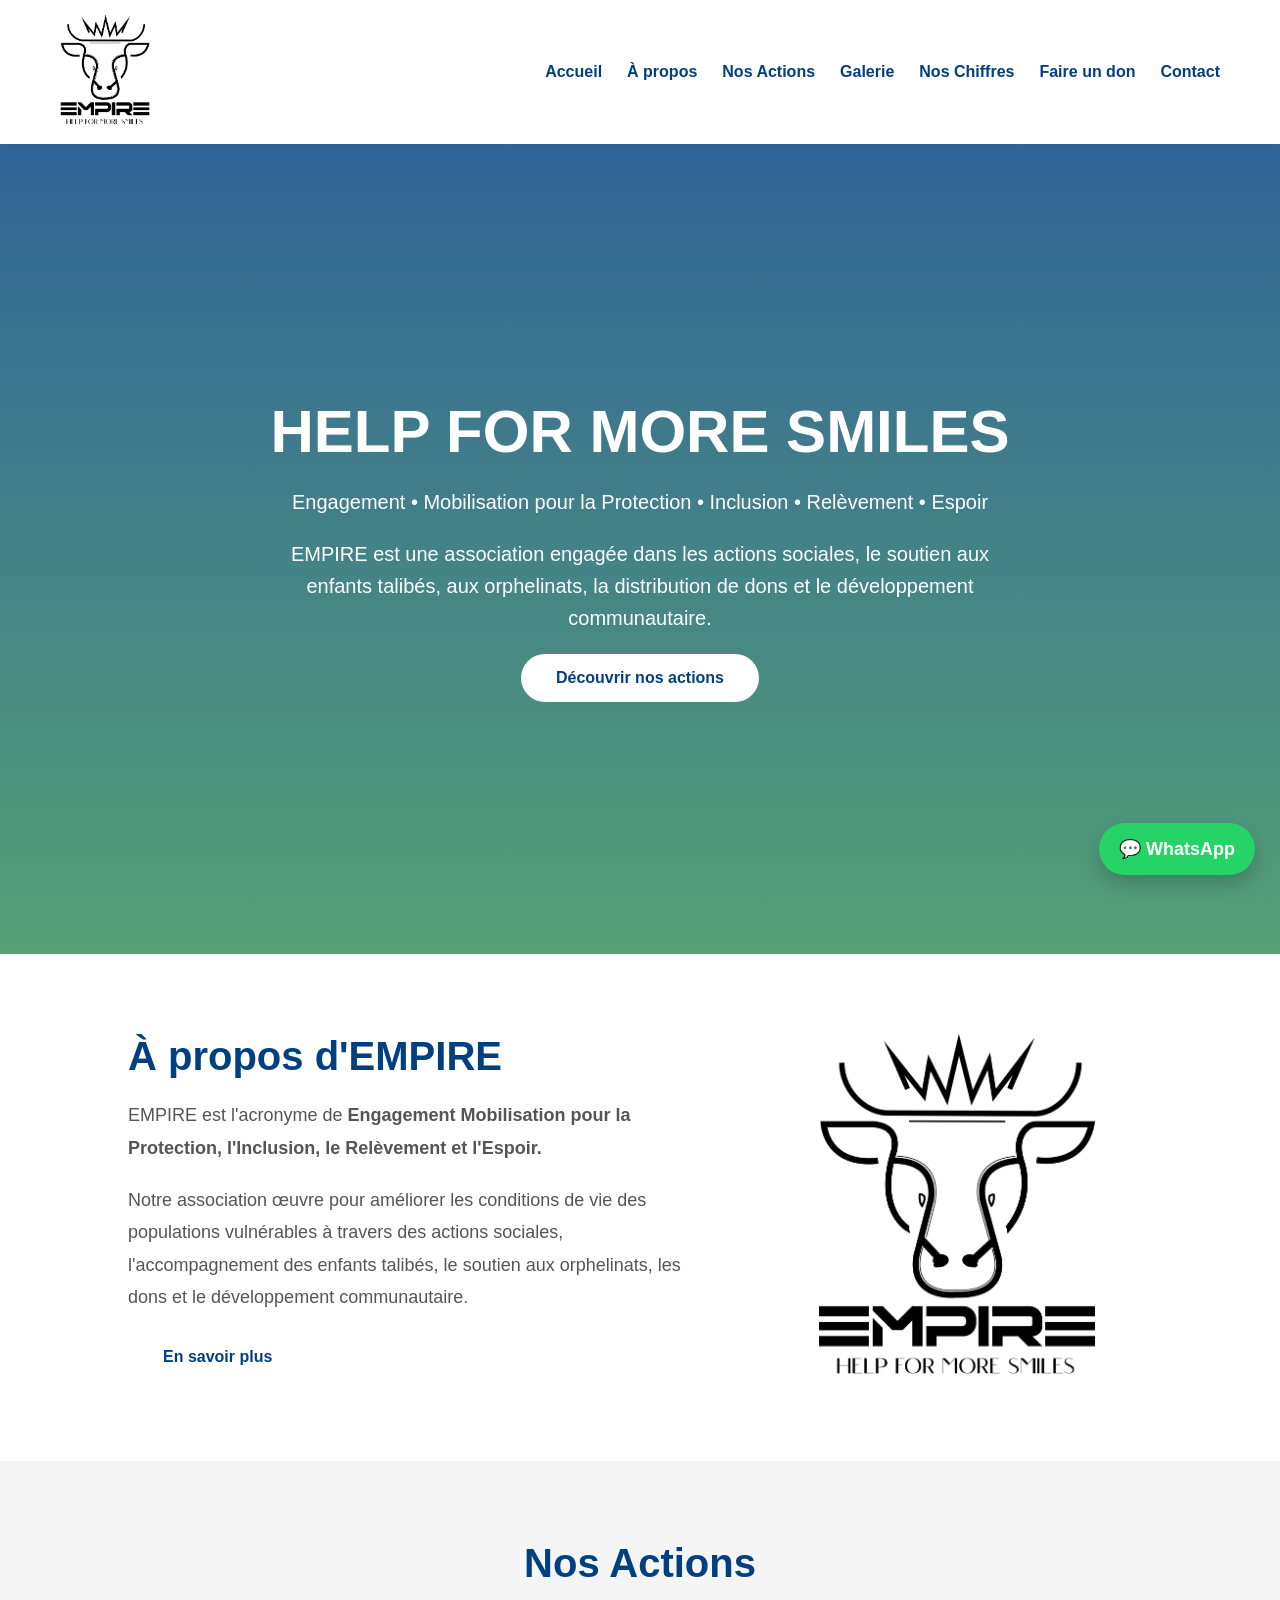
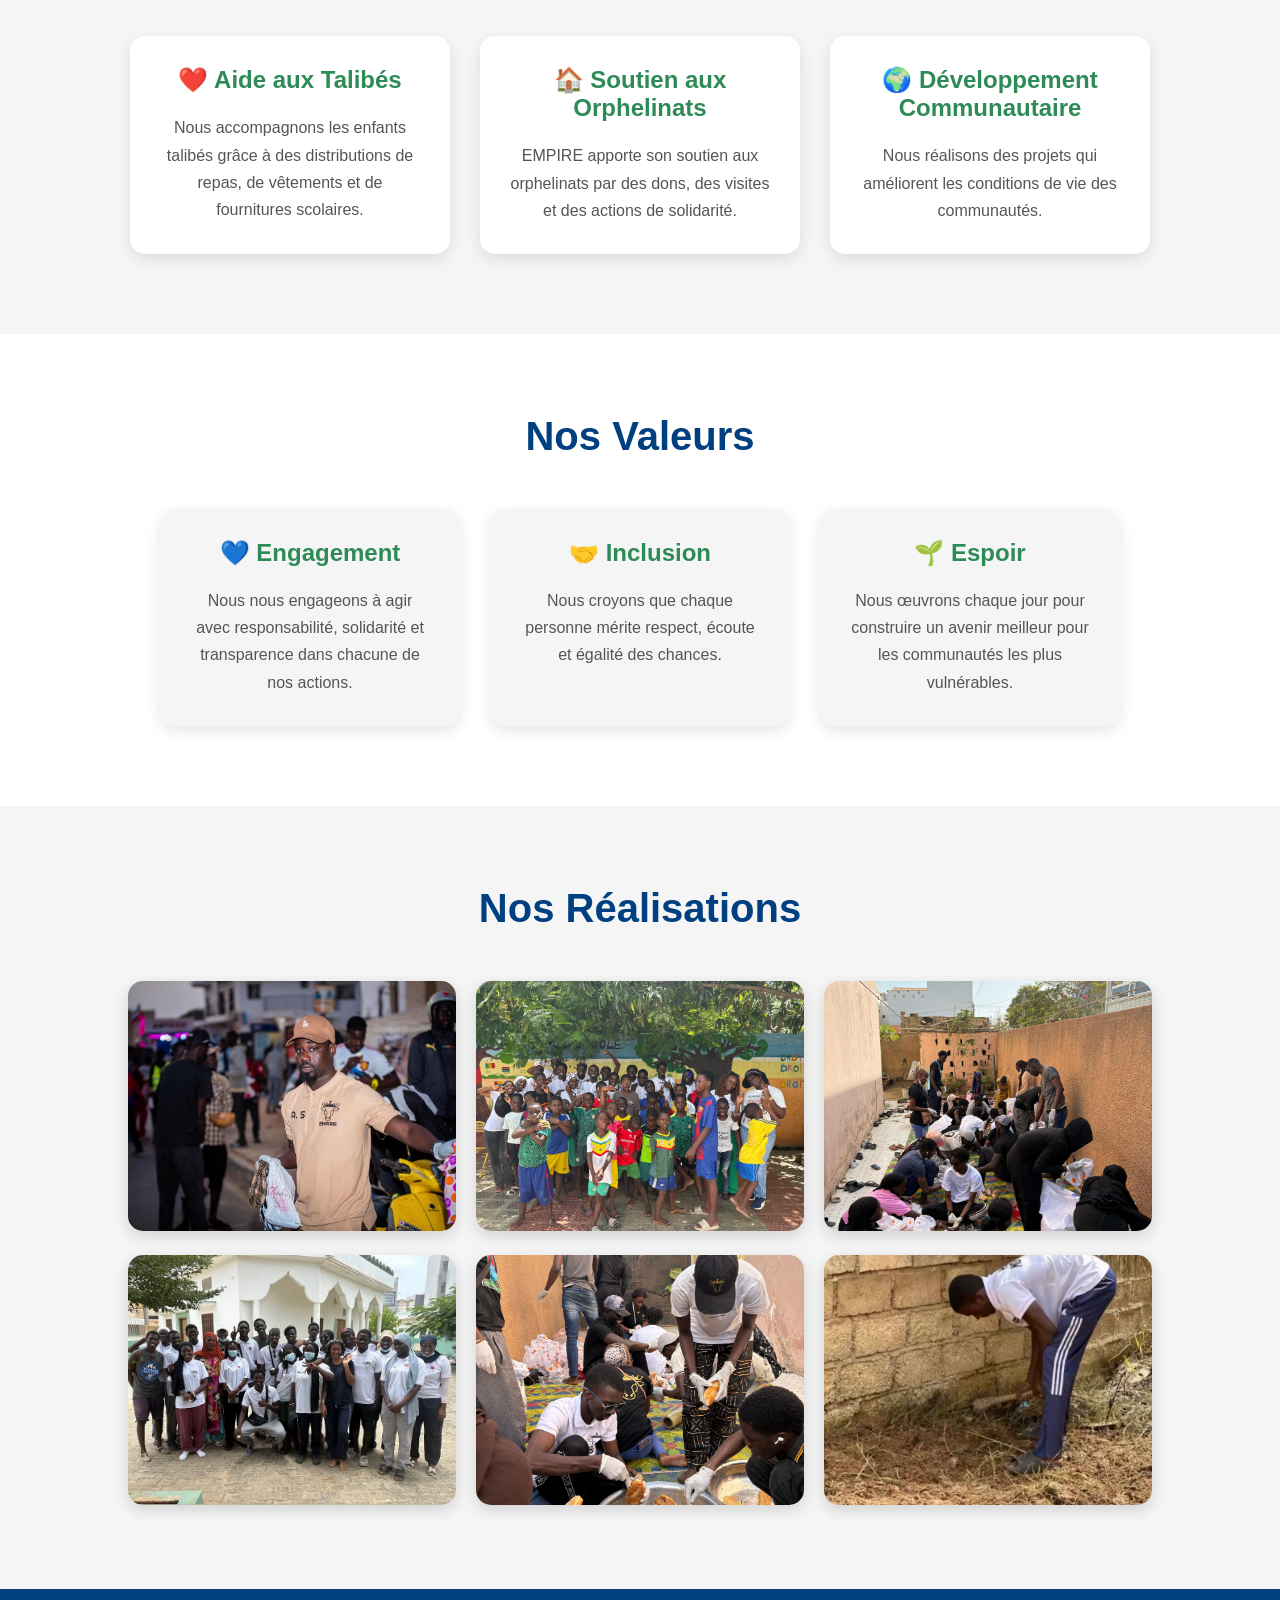
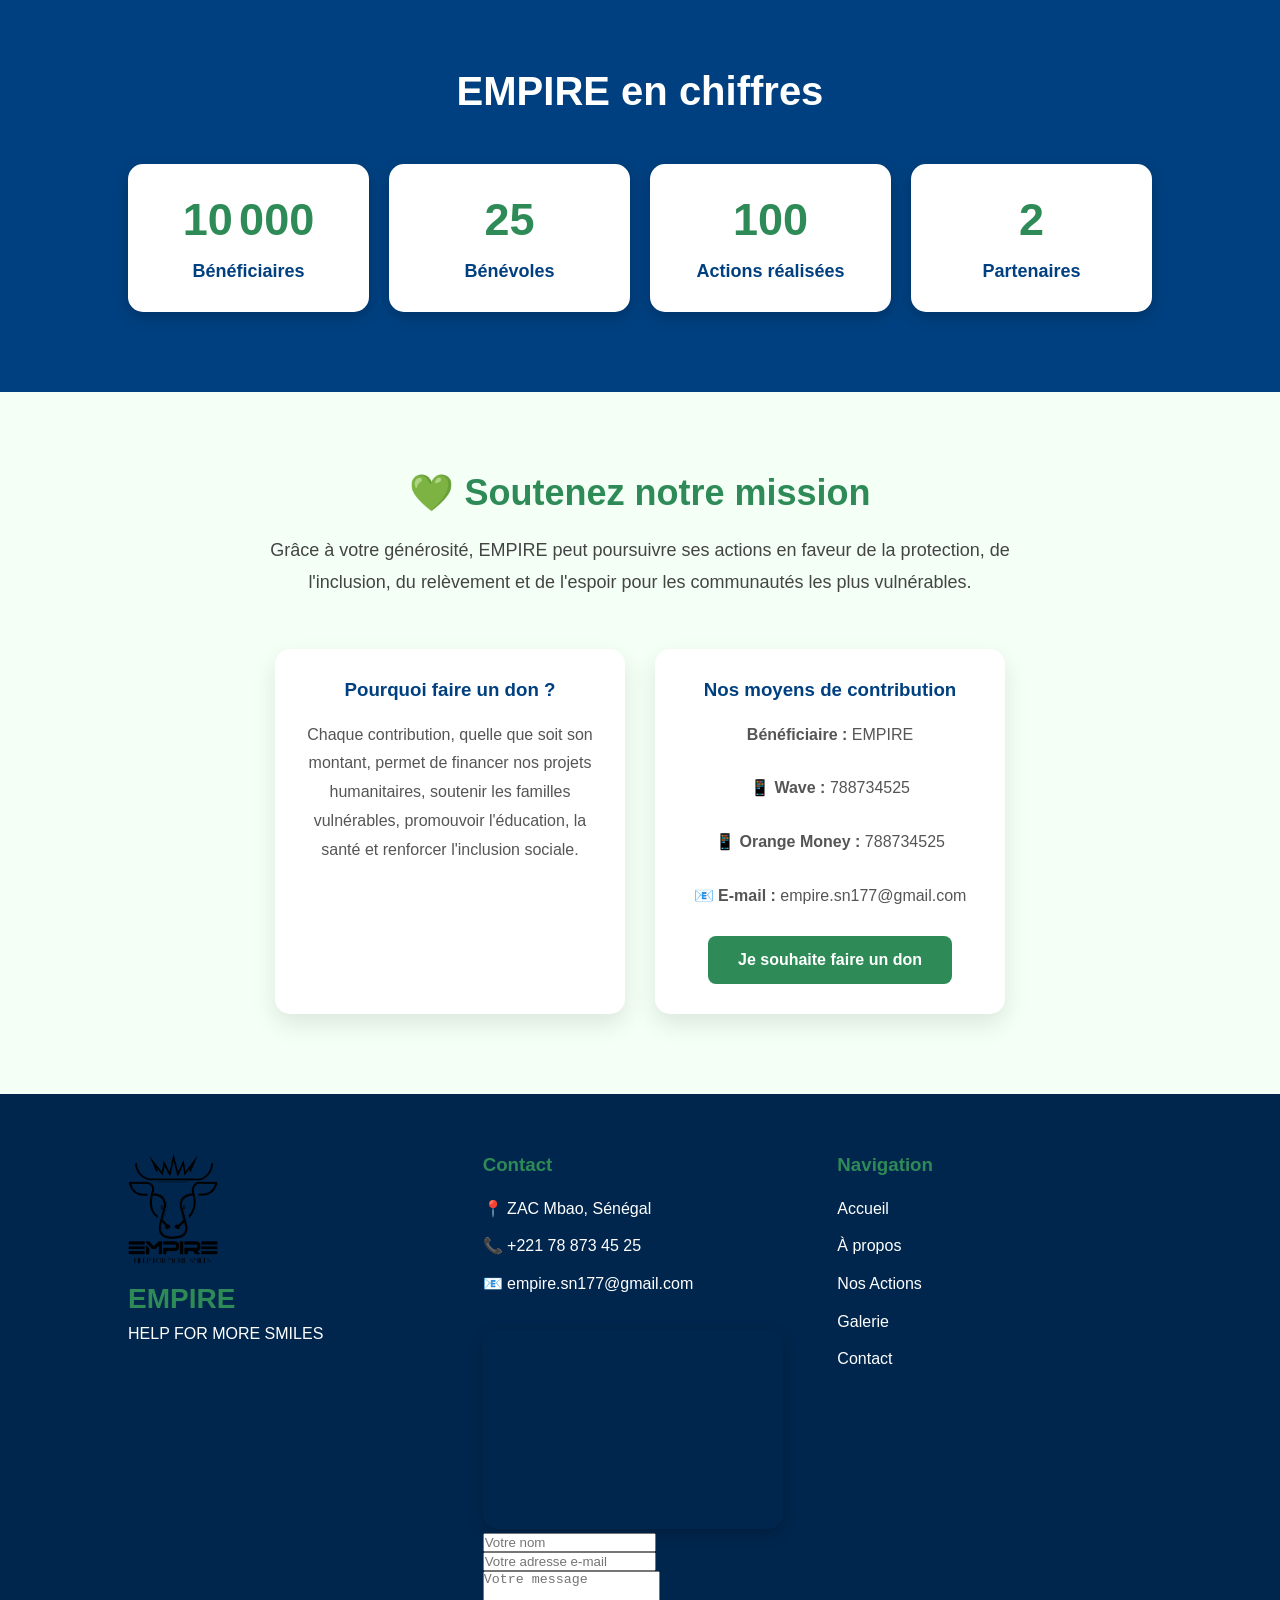
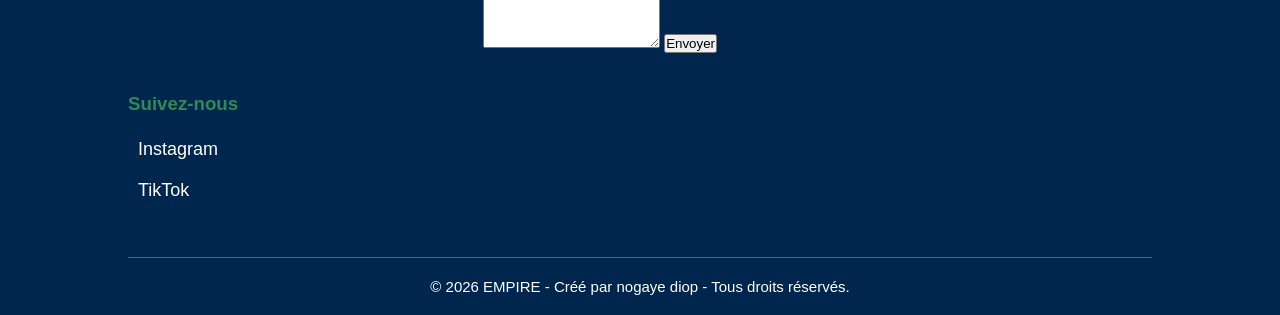
==== index.html @ 34706abe "Premier envoi du site EMPIRE" ====
<!DOCTYPE html>
<html lang="fr">

<head>

    <meta charset="UTF-8">

    <meta name="viewport" content="width=device-width, initial-scale=1.0">

    <title>EMPIRE - Association humanitaire au Sénégal</title>

    <meta name="description" content="EMPIRE est une association humanitaire au Sénégal qui œuvre pour l'inclusion, l'espoir et l'accompagnement des communautés vulnérables.">

    <meta name="keywords" content="EMPIRE, association humanitaire Sénégal, aide sociale, bénévolat, dons, inclusion, communautés vulnérables">

    <meta name="author" content="EMPIRE">
    <!-- PARTAGE RESEAUX SOCIAUX -->

<meta property="og:title" content="EMPIRE - Association humanitaire au Sénégal">

<meta property="og:description" content="EMPIRE agit pour l'inclusion, l'espoir et l'accompagnement des communautés vulnérables au Sénégal.">

<meta property="og:image" content="images/logo.png">

<meta property="og:type" content="website">

<meta property="og:locale" content="fr_SN">

    <link rel="icon" href="images/logo.png">

    <link rel="stylesheet" href="css/style.css">

</head>

<body>

    <!-- En-tête -->
    <header>

        <div class="logo">
            <img src="images/logo.png" alt="Logo EMPIRE">
        </div>

        <nav>
    <ul>
        <li><a href="#accueil">Accueil</a></li>
        <li><a href="#apropos">À propos</a></li>
        <li><a href="#actions">Nos Actions</a></li>
        <li><a href="#galerie">Galerie</a></li>
        <li><a href="#chiffres">Nos Chiffres</a></li>
        <li><a href="#don">Faire un don</a></li>
        <li><a href="#contact">Contact</a></li>
    </ul>
</nav>
    </header>

    <!-- Bannière principale -->
    <section id="accueil" class="hero">

    <h1>HELP FOR MORE SMILES</h1>

    <p>
        Engagement • Mobilisation pour la Protection • Inclusion • Relèvement • Espoir
    </p>

    <p>
        EMPIRE est une association engagée dans les actions sociales, le soutien
        aux enfants talibés, aux orphelinats, la distribution de dons et le
        développement communautaire.
    </p>

    <a href="#" class="btn">Découvrir nos actions</a>

</section>
    <!-- A PROPOS -->
<!-- A PROPOS -->

<section id="apropos" class="apropos">

    <div class="conteneur">

        <div class="texte">

            <h2>À propos d'EMPIRE</h2>

            <p>
                EMPIRE est l'acronyme de
                <strong>Engagement Mobilisation pour la Protection,
                l'Inclusion, le Relèvement et l'Espoir.</strong>
            </p>

            <p>
                Notre association œuvre pour améliorer les conditions de vie
                des populations vulnérables à travers des actions sociales,
                l'accompagnement des enfants talibés, le soutien aux
                orphelinats, les dons et le développement communautaire.
            </p>

            <a href="#" class="btn">En savoir plus</a>

        </div>

        <div class="image">

            <img src="images/logo.png" alt="Logo EMPIRE">

        </div>

    </div>

</section>
<!-- NOS ACTIONS -->

<!-- NOS ACTIONS -->

<section id="actions" class="actions">

    <h2>Nos Actions</h2>

    <div class="cartes">

        <div class="carte">
            <h3>❤️ Aide aux Talibés</h3>
            <p>
                Nous accompagnons les enfants talibés grâce à des
                distributions de repas, de vêtements et de fournitures scolaires.
            </p>
        </div>

        <div class="carte">
            <h3>🏠 Soutien aux Orphelinats</h3>
            <p>
                EMPIRE apporte son soutien aux orphelinats par des dons,
                des visites et des actions de solidarité.
            </p>
        </div>

        <div class="carte">
            <h3>🌍 Développement Communautaire</h3>
            <p>
                Nous réalisons des projets qui améliorent les conditions
                de vie des communautés.
            </p>
        </div>

    </div>

</section>
<!-- NOS VALEURS -->

<section class="valeurs">

    <h2>Nos Valeurs</h2>

    <div class="cartes-valeurs">

        <div class="valeur">
            <h3>💙 Engagement</h3>
            <p>
                Nous nous engageons à agir avec responsabilité,
                solidarité et transparence dans chacune de nos actions.
            </p>
        </div>

        <div class="valeur">
            <h3>🤝 Inclusion</h3>
            <p>
                Nous croyons que chaque personne mérite respect,
                écoute et égalité des chances.
            </p>
        </div>

        <div class="valeur">
            <h3>🌱 Espoir</h3>
            <p>
                Nous œuvrons chaque jour pour construire un avenir
                meilleur pour les communautés les plus vulnérables.
            </p>
        </div>

    </div>

</section>
<!-- GALERIE -->

<section id="galerie" class="galerie">

    <h2>Nos Réalisations</h2>

    <div class="images-galerie">

        <a href="images/galerie/photo1.jpg.jpeg" class="galerie-item">
            <img src="images/galerie/photo1.jpg.jpeg" alt="Photo 1">
        </a>

        <a href="images/galerie/photo2.jpg.jpeg" class="galerie-item">
            <img src="images/galerie/photo2.jpg.jpeg" alt="Photo 2">
        </a>

        <a href="images/galerie/photo3.jpg.jpeg" class="galerie-item">
            <img src="images/galerie/photo3.jpg.jpeg" alt="Photo 3">
        </a>

        <a href="images/galerie/photo4.jpg.jpeg" class="galerie-item">
            <img src="images/galerie/photo4.jpg.jpeg" alt="Photo 4">
        </a>

        <a href="images/galerie/photo5.jpg.jpeg" class="galerie-item">
            <img src="images/galerie/photo5.jpg.jpeg" alt="Photo 5">
        </a>

        <a href="images/galerie/photo6.jpg.jpeg" class="galerie-item">
            <img src="images/galerie/photo6.jpg.jpeg" alt="Photo 6">
        </a>

    </div>

</section>

<!-- GALERIE -->


<!-- NOS CHIFFRES -->

<section id="chiffres" class="chiffres">

    <h2>EMPIRE en chiffres</h2>

    <div class="cartes-chiffres">

        <div class="carte-chiffre">
            <h3 class="compteur" data-cible="10000">0</h3>
            <p>Bénéficiaires</p>
        </div>

        <div class="carte-chiffre">
            <h3 class="compteur" data-cible="25">0</h3>
            <p>Bénévoles</p>
        </div>

        <div class="carte-chiffre">
            <h3 class="compteur" data-cible="100">0</h3>
            <p>Actions réalisées</p>
        </div>

        <div class="carte-chiffre">
            <h3 class="compteur" data-cible="2">0</h3>
            <p>Partenaires</p>
        </div>

    </div>

</section>
<section id="don" class="don">

    <h2>💚 Soutenez notre mission</h2>

    <p class="texte-don">
        Grâce à votre générosité, EMPIRE peut poursuivre ses actions en faveur
        de la protection, de l'inclusion, du relèvement et de l'espoir pour les
        communautés les plus vulnérables.
    </p>

    <div class="don-conteneur">

        <div class="don-carte">

            <h3>Pourquoi faire un don ?</h3>

            <p>
                Chaque contribution, quelle que soit son montant,
                permet de financer nos projets humanitaires,
                soutenir les familles vulnérables, promouvoir
                l'éducation, la santé et renforcer l'inclusion sociale.
            </p>

        </div>

        <div class="don-carte">

            <h3>Nos moyens de contribution</h3>

<p><strong>Bénéficiaire :</strong> EMPIRE</p>

<p><strong>📱 Wave :</strong> 788734525</p>

<p><strong>📱 Orange Money :</strong> 788734525</p>

<p><strong>📧 E-mail :</strong> empire.sn177@gmail.com</p>

<a href="#contact" class="btn-don">
    Je souhaite faire un don
</a>

        </div>

    </div>

</section>
<!-- FOOTER -->

<footer id="contact">

    <div class="footer-conteneur">

        <div class="footer-logo">

            <img src="images/logo.png" alt="Logo EMPIRE">

            <h3>EMPIRE</h3>

            <p>HELP FOR MORE SMILES</p>

        </div>

        <div class="footer-contact">

    <h3>Contact</h3>

    <p>📍 ZAC Mbao, Sénégal</p>

    <p>📞 +221 78 873 45 25</p>

    <p>📧 empire.sn177@gmail.com</p>

    <iframe 
        src="https://www.google.com/maps?q=ZAC%20Mbao%20Sénégal&output=embed"
        width="300"
        height="200"
        style="border:0;"
        allowfullscreen=""
        loading="lazy">
    </iframe>
<form class="formulaire-contact" action="https://formspree.io/f/xnjejzdq" method="POST">

    <input type="text" name="nom" placeholder="Votre nom" required>

    <input type="email" name="email" placeholder="Votre adresse e-mail" required>

    <textarea name="message" placeholder="Votre message" rows="5" required></textarea>

    <button type="submit">
        Envoyer
    </button>

</form>
</div>
        <div class="footer-liens">

            <h3>Navigation</h3>

            <p>Accueil</p>

            <p>À propos</p>

            <p>Nos Actions</p>

            <p>Galerie</p>

            <p>Contact</p>

        </div>
<div class="footer-reseaux">

    <h3>Suivez-nous</h3>

    <a href="https://www.instagram.com/empire__221" target="_blank">
        <i class="fab fa-instagram"></i> Instagram
    </a>

    <a href="https://www.tiktok.com/@empire_sn" target="_blank">
        <i class="fab fa-tiktok"></i> TikTok
    </a>

</div>
    </div>

    <hr>

    <p class="copyright">
        © 2026 EMPIRE - Créé par nogaye diop - Tous droits réservés.
    </p>

</footer>
<a href="https://wa.me/221768137713"
   class="whatsapp"
   target="_blank">

    💬 WhatsApp

</a>

<div class="lightbox">

    <span class="fermer">&times;</span>

    <img class="lightbox-image" src="" alt="Image agrandie">

</div>
<!-- RETOUR EN HAUT -->

<button id="haut">

    ↑

</button>
    <script src="js/script.js"></script>

</body>

</html>
---- css/style.css ----
html{
    scroll-behavior:smooth;
}
/* ==========================
   RÉINITIALISATION
========================== */

* {
    margin: 0;
    padding: 0;
    box-sizing: border-box;
}

/* ==========================
   CORPS DE LA PAGE
========================== */

body {
    font-family: Arial, Helvetica, sans-serif;
    background-color: #f5f5f5;
}

/* ==========================
   EN-TÊTE
========================== */

header {
    display: flex;
    justify-content: space-between;
    align-items: center;
    background: white;
    padding: 15px 60px;
    box-shadow: 0 2px 10px rgba(0,0,0,0.1);
}

/* ==========================
   LOGO
========================== */

.logo img {
    width: 90px;
}

/* ==========================
   MENU DE NAVIGATION
========================== */

nav ul {
    display: flex;
    list-style: none;
}

nav ul li {
    margin-left: 25px;
}

nav ul li a {
    text-decoration: none;
    color: #004080;
    font-weight: bold;
    transition: 0.3s;
    position: relative;
}


/* Effet au passage de la souris */

nav ul li a::after {
    content: "";
    position: absolute;
    width: 0;
    height: 3px;
    background: #2E8B57;
    left: 0;
    bottom: -5px;
    transition: 0.3s;
}


nav ul li a:hover {
    color: #2E8B57;
}


nav ul li a:hover::after {
    width: 100%;
}

/* ==========================
   BANNIÈRE PRINCIPALE
========================== */

.hero {
    background: linear-gradient(rgba(0,64,128,0.8), rgba(46,139,87,0.8));
    height: 90vh;
    display: flex;
    flex-direction: column;
    justify-content: center;
    align-items: center;
    text-align: center;
    padding: 20px;
    color: white;
}

.hero h1 {
    font-size: 60px;
    margin-bottom: 20px;
}

.hero p {
    max-width: 700px;
    font-size: 20px;
    margin-bottom: 20px;
    line-height: 1.6;
}

/* ==========================
   BOUTON
========================== */

.btn {
    display: inline-block;
    background: white;
    color: #004080;
    padding: 15px 35px;
    text-decoration: none;
    border-radius: 30px;
    font-weight: bold;
    transition: 0.3s;
}

.btn:hover {
    background: #2E8B57;
    color: white;
}
/* ==========================
   SECTION A PROPOS
========================== */

.apropos{
    background:white;
    padding:80px 10%;
}

.conteneur{
    display:flex;
    justify-content:space-between;
    align-items:center;
    gap:50px;
}

.texte{
    width:60%;
}

.texte h2{
    font-size:40px;
    color:#004080;
    margin-bottom:20px;
}

.texte p{
    font-size:18px;
    line-height:1.8;
    margin-bottom:20px;
    color:#555;
}

.image{
    width:40%;
    text-align:center;
}

.image img{
    width:280px;
}
/* ==========================
   SECTION NOS ACTIONS
========================== */

.actions{
    background:#f5f5f5;
    padding:80px 10%;
    text-align:center;
}

.actions h2{
    font-size:40px;
    color:#004080;
    margin-bottom:50px;
}

.cartes{
    display:flex;
    justify-content:center;
    gap:30px;
    flex-wrap:wrap;
}

.carte{
    background:white;
    width:320px;
    padding:30px;
    border-radius:15px;
    box-shadow:0 5px 15px rgba(0,0,0,0.1);
    transition:0.3s;
}

.carte:hover{
    transform:translateY(-10px);
}

.carte h3{
    color:#2E8B57;
    margin-bottom:20px;
    font-size:24px;
}

.carte p{
    color:#555;
    line-height:1.7;
}
/* ==========================
   SECTION NOS VALEURS
========================== */

.valeurs{
    background:white;
    padding:80px 10%;
    text-align:center;
}

.valeurs h2{
    font-size:40px;
    color:#004080;
    margin-bottom:50px;
}

.cartes-valeurs{
    display:flex;
    justify-content:center;
    gap:30px;
    flex-wrap:wrap;
}

.valeur{
    background:#f5f5f5;
    width:300px;
    padding:30px;
    border-radius:15px;
    box-shadow:0 5px 15px rgba(0,0,0,0.1);
    transition:0.3s;
}

.valeur:hover{
    transform:scale(1.05);
}

.valeur h3{
    color:#2E8B57;
    margin-bottom:20px;
    font-size:24px;
}

.valeur p{
    color:#555;
    line-height:1.7;
}
/* ==========================
   SECTION GALERIE
========================== */

.galerie{
    background:#f5f5f5;
    padding:80px 10%;
    text-align:center;
}

.galerie h2{
    font-size:40px;
    color:#004080;
    margin-bottom:50px;
}

.images-galerie{
    display:grid;
    grid-template-columns:repeat(3,1fr);
    gap:20px;
}

.images-galerie img{
    width:100%;
    height:250px;
    object-fit:cover;
    border-radius:15px;
    box-shadow:0 5px 15px rgba(0,0,0,0.15);
    transition:0.4s;
    cursor:pointer;
}

.images-galerie img:hover{
    transform:scale(1.05);
}
/* ==========================
   SECTION CHIFFRES
========================== */

.chiffres{
    background:#004080;
    color:white;
    padding:80px 10%;
    text-align:center;
}

.chiffres h2{
    font-size:40px;
    margin-bottom:50px;
}

.cartes-chiffres{
    display:flex;
    justify-content:space-between;
    flex-wrap:wrap;
    gap:20px;
}

.carte-chiffre{
    flex:1;
    min-width:200px;
    background:white;
    color:#004080;
    padding:30px;
    border-radius:15px;
    box-shadow:0 5px 15px rgba(0,0,0,0.2);
    transition:0.3s;
}

.carte-chiffre:hover{
    transform:translateY(-8px);
}

.carte-chiffre h3{
    font-size:45px;
    margin-bottom:15px;
    color:#2E8B57;
}

.carte-chiffre p{
    font-size:18px;
    font-weight:bold;
}
/* ==========================
   FOOTER
========================== */

footer{
    background:#00264d;
    color:white;
    padding:60px 10% 20px;
}

.footer-conteneur{
    display:flex;
    justify-content:space-between;
    flex-wrap:wrap;
    gap:40px;
}

.footer-logo,
.footer-contact,
.footer-liens{
    flex:1;
    min-width:250px;
}

.footer-logo img{
    width:90px;
    margin-bottom:15px;
}

.footer-logo h3{
    font-size:28px;
    margin-bottom:10px;
    color:#2E8B57;
}

.footer-contact h3,
.footer-liens h3{
    margin-bottom:20px;
    color:#2E8B57;
}

.footer-contact p,
.footer-liens p{
    margin-bottom:12px;
    line-height:1.6;
}

hr{
    margin:40px 0 20px;
    border:none;
    border-top:1px solid rgba(255,255,255,0.3);
}

.copyright{
    text-align:center;
    font-size:15px;
}
/* ==========================
   RESEAUX SOCIAUX
========================== */

.footer-reseaux{
    flex:1;
    min-width:250px;
}

.footer-reseaux h3{
    margin-bottom:20px;
    color:#2E8B57;
}

.footer-reseaux a{
    display:block;
    color:white;
    text-decoration:none;
    margin-bottom:15px;
    font-size:18px;
    transition:0.3s;
}

.footer-reseaux a:hover{
    color:#2E8B57;
}

.footer-reseaux i{
    margin-right:10px;
    font-size:22px;
}
/* ==========================
   RESPONSIVE DESIGN MOBILE
========================== */

@media screen and (max-width: 768px){

    body{
        overflow-x:hidden;
    }

    .menu{
        flex-direction:column;
        text-align:center;
    }

    .menu a{
        margin:10px 0;
    }

    .hero{
        padding:60px 20px;
    }

    .hero h1{
        font-size:32px;
    }

    .hero p{
        font-size:18px;
    }

    .cartes-actions,
    .cartes-valeurs{
        flex-direction:column;
        align-items:center;
    }

    .carte-action,
    .valeur{
        width:90%;
        margin-bottom:20px;
    }

    .images-galerie{
        grid-template-columns:1fr;
    }

    .images-galerie img{
        width:100%;
        height:auto;
    }

    .footer{
        flex-direction:column;
        text-align:center;
    }

}
/* ==========================
   ANIMATIONS DU SITE
========================== */

section{
    animation: apparition 1s ease;
}

@keyframes apparition{

    from{
        opacity:0;
        transform:translateY(30px);
    }

    to{
        opacity:1;
        transform:translateY(0);
    }

}


/* Effet sur les cartes */

.carte-action,
.valeur{
    transition:0.4s;
}


.carte-action:hover,
.valeur:hover{
    transform:translateY(-10px);
}


/* Effet zoom sur les images */

.images-galerie img{
    transition:0.4s;
}


.images-galerie img:hover{
    transform:scale(1.08);
}
/* ==========================
   DEFILEMENT FLUIDE
========================== */

html{
    scroll-behavior: smooth;
}
/* ==========================
   SECTION FAIRE UN DON
========================== */

.don{
    background:#f4fff6;
    padding:80px 10%;
    text-align:center;
}

.don h2{
    color:#2E8B57;
    font-size:36px;
    margin-bottom:20px;
}

.texte-don{
    max-width:800px;
    margin:0 auto 50px;
    font-size:18px;
    line-height:1.8;
    color:#444;
}

.don-conteneur{
    display:flex;
    justify-content:center;
    gap:30px;
    flex-wrap:wrap;
}

.don-carte{
    background:white;
    width:350px;
    padding:30px;
    border-radius:15px;
    box-shadow:0 10px 25px rgba(0,0,0,0.1);
    transition:0.3s;
}

.don-carte:hover{
    transform:translateY(-10px);
}

.don-carte h3{
    color:#004080;
    margin-bottom:20px;
}

.don-carte p{
    color:#555;
    line-height:1.8;
    margin-bottom:25px;
}

.btn-don{
    display:inline-block;
    background:#2E8B57;
    color:white;
    text-decoration:none;
    padding:15px 30px;
    border-radius:8px;
    font-weight:bold;
    transition:0.3s;
}

.btn-don:hover{
    background:#004080;
}
/* ==========================
   BOUTON WHATSAPP
========================== */

.whatsapp{
    position:fixed;
    bottom:25px;
    right:25px;
    background:#25D366;
    color:white;
    text-decoration:none;
    padding:15px 20px;
    border-radius:50px;
    font-weight:bold;
    font-size:18px;
    box-shadow:0 8px 20px rgba(0,0,0,0.2);
    transition:0.3s;
    z-index:1000;
}

.whatsapp:hover{
    background:#1EBE5D;
    transform:scale(1.1);
}
/* ==========================
   LIGHTBOX GALERIE
========================== */

.lightbox{

    display:none;
    position:fixed;
    top:0;
    left:0;
    width:100%;
    height:100%;
    background:rgba(0,0,0,0.85);
    justify-content:center;
    align-items:center;
    z-index:2000;

}


.lightbox-image{

    max-width:90%;
    max-height:90%;
    border-radius:10px;

}


.fermer{

    position:absolute;
    top:30px;
    right:40px;
    color:white;
    font-size:45px;
    cursor:pointer;
    font-weight:bold;

}


.fermer:hover{

    color:#2E8B57;

}
/* ==========================
   BOUTON RETOUR EN HAUT
========================== */

#haut{

    display:none;
    position:fixed;
    bottom:90px;
    right:25px;
    width:50px;
    height:50px;
    border:none;
    border-radius:50%;
    background:#2E8B57;
    color:white;
    font-size:25px;
    cursor:pointer;
    box-shadow:0 5px 15px rgba(0,0,0,0.2);
    transition:0.3s;
    z-index:1500;

}


#haut:hover{

    background:#004080;
    transform:scale(1.1);

}
/* ==========================
   CARTE GOOGLE MAPS
========================== */

.footer-contact iframe{

    width:100%;
    max-width:300px;
    height:200px;
    border-radius:15px;
    margin-top:20px;
    box-shadow:0 5px 15px rgba(0,0,0,0.2);

}
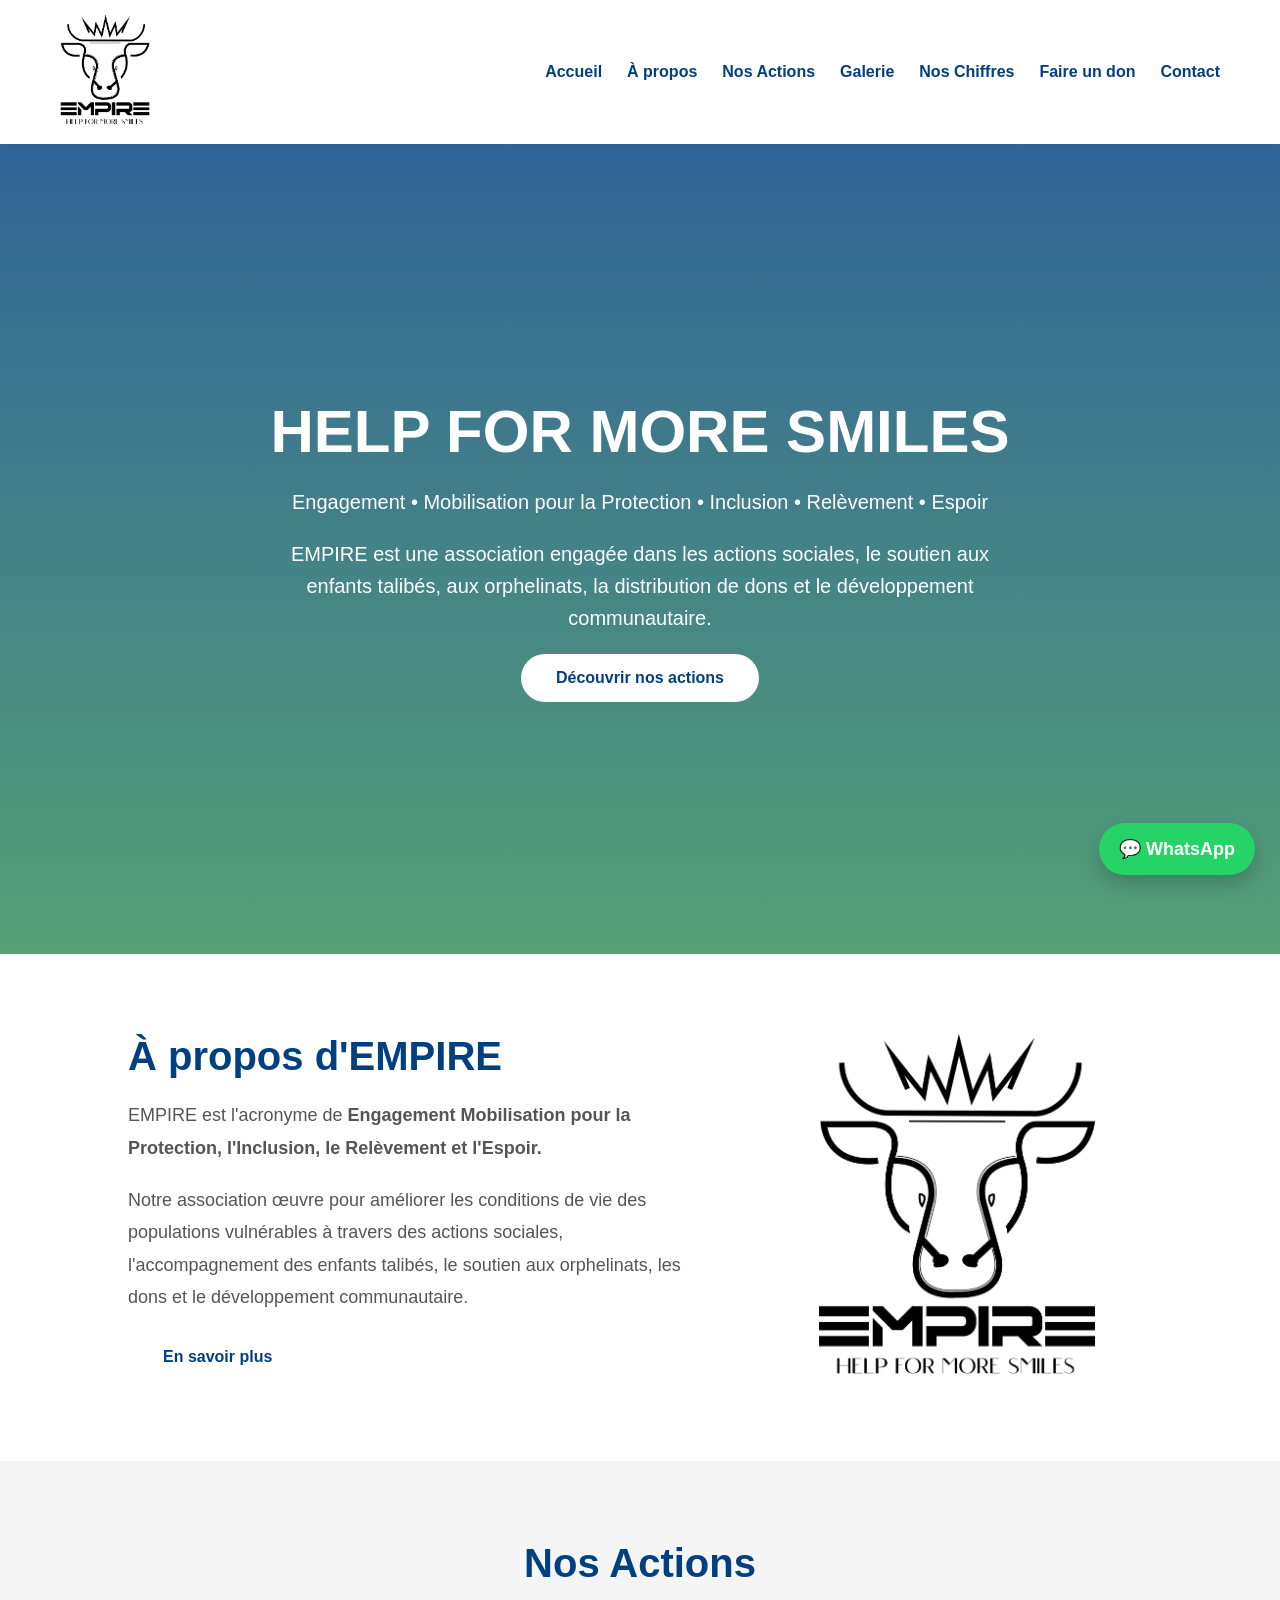
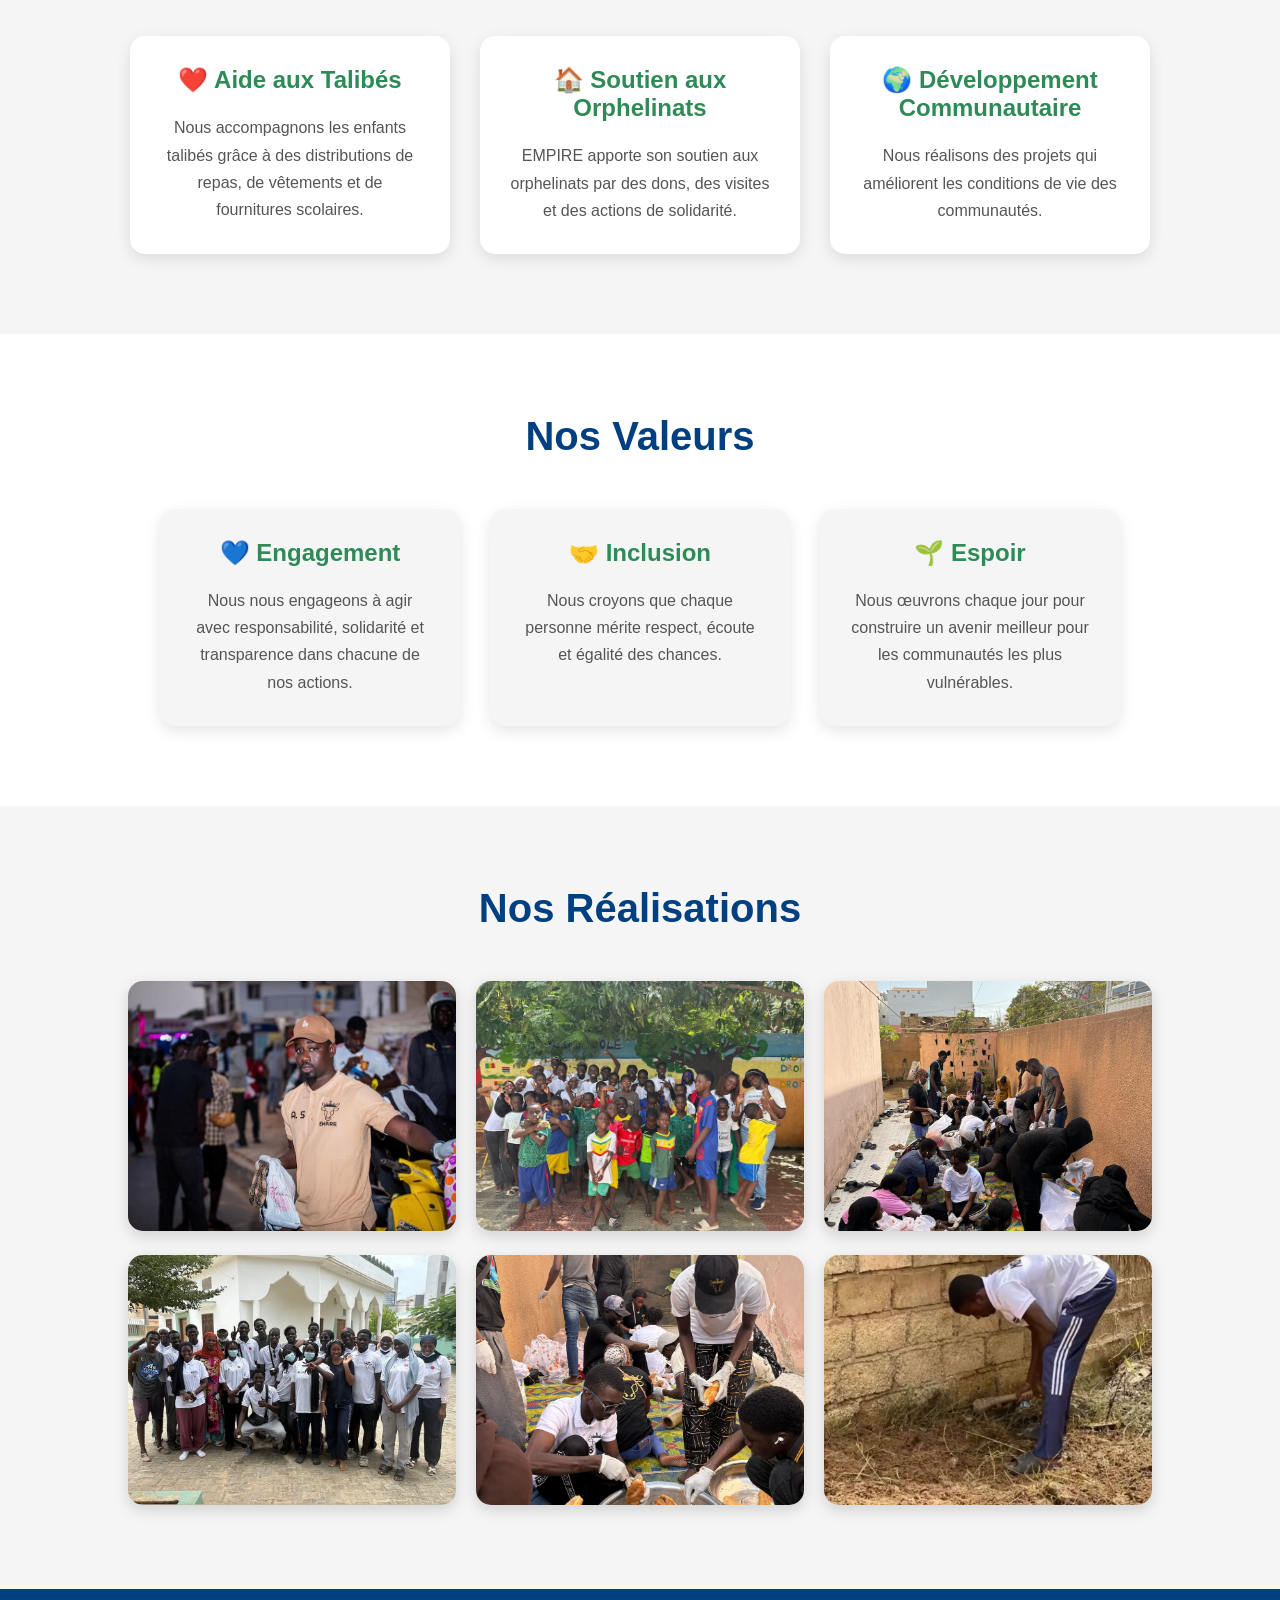
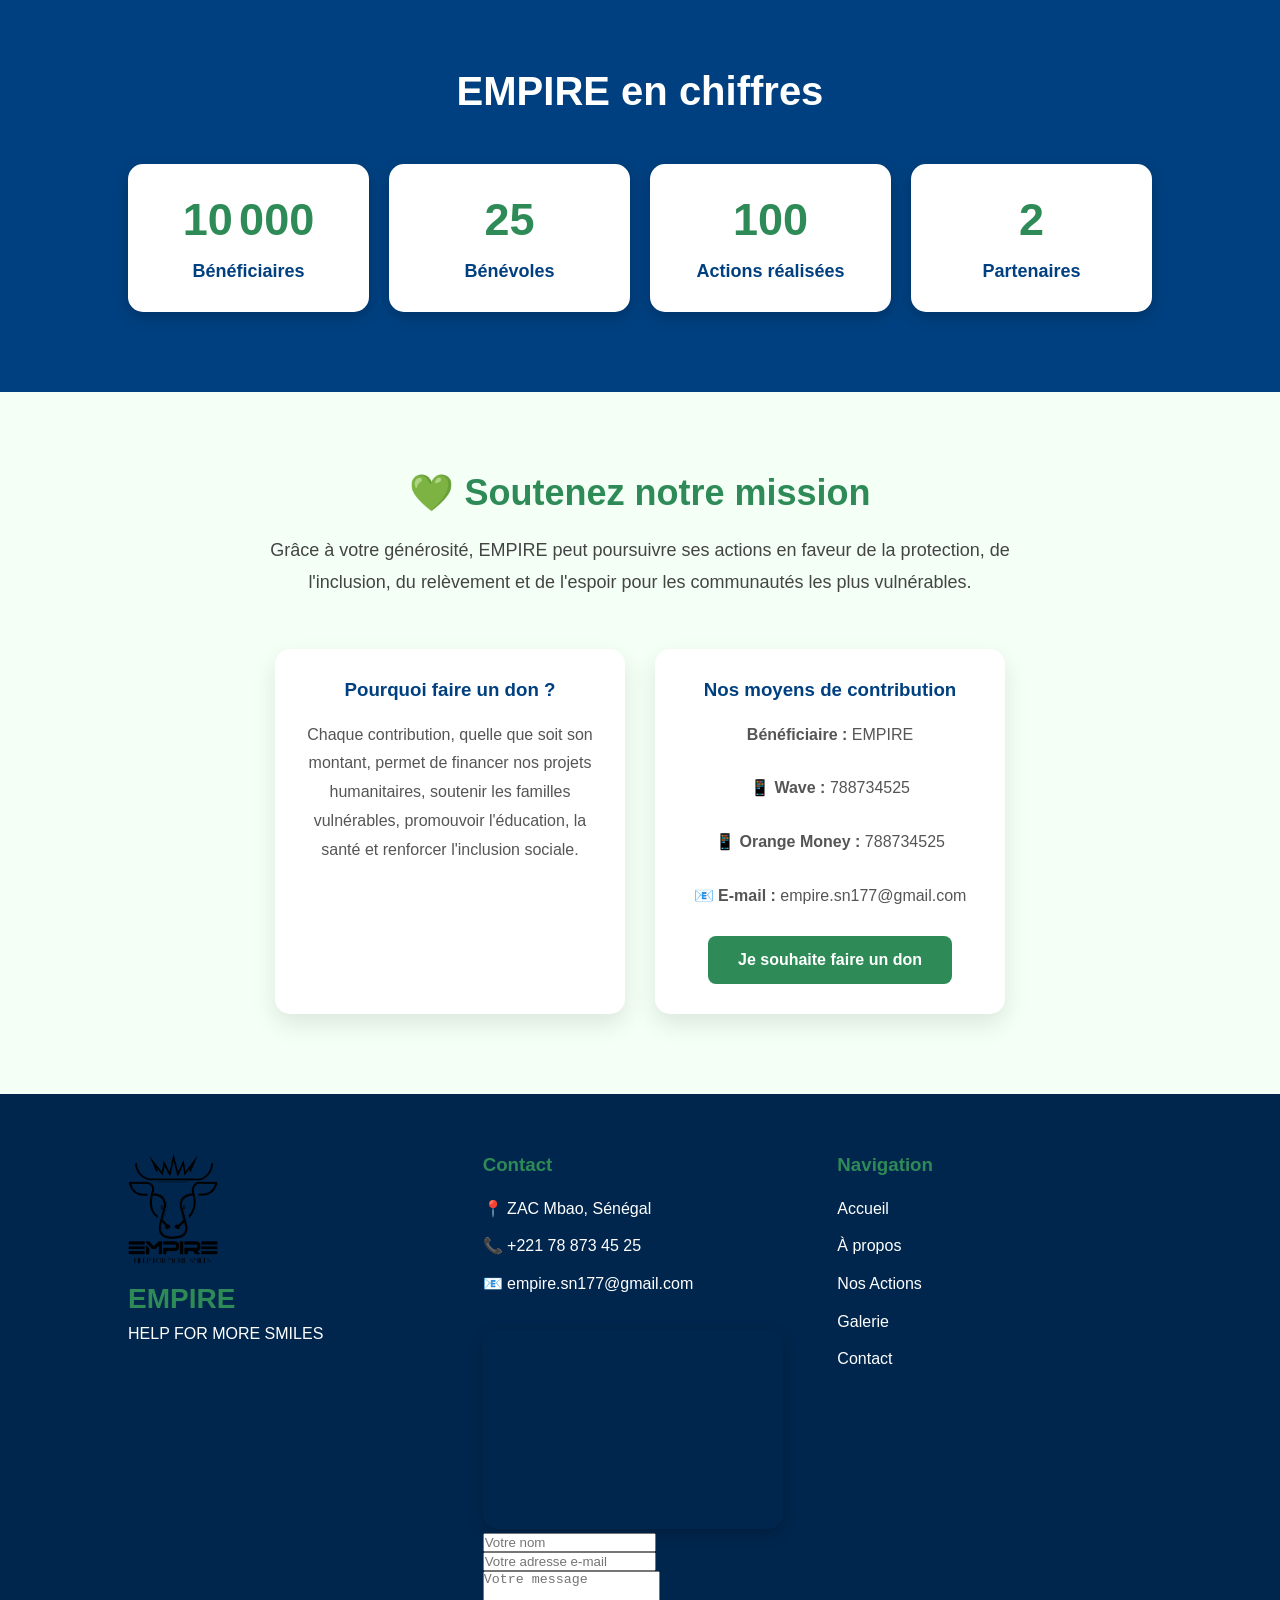
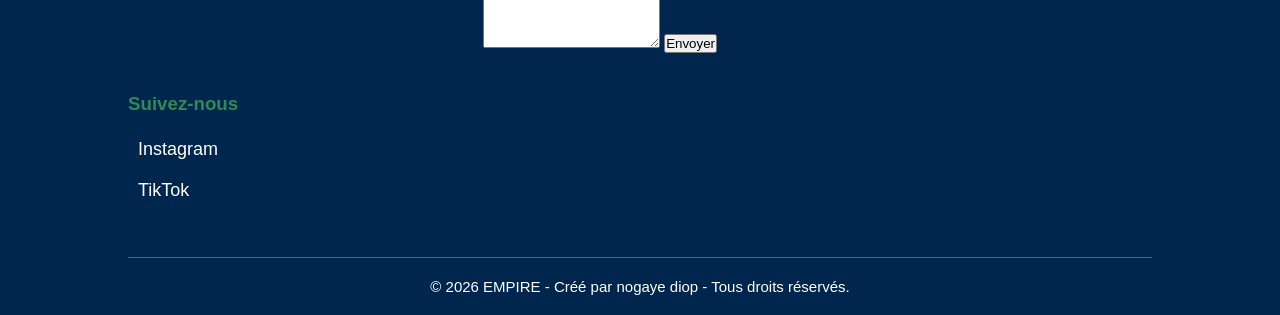
==== commit d1a7c1af: "Correction accessibilite iframe" ====
--- a/index.html
+++ b/index.html
@@ -25,6 +25,10 @@
 <meta property="og:type" content="website">
 
 <meta property="og:locale" content="fr_SN">
+
+<meta property="og:site_name" content="EMPIRE">
+
+<meta name="robots" content="index, follow">
 
     <link rel="icon" href="images/logo.png">
 
@@ -325,6 +329,7 @@
 
     <iframe 
         src="https://www.google.com/maps?q=ZAC%20Mbao%20Sénégal&output=embed"
+        title="Carte indiquant l'emplacement de EMPIRE à ZAC Mbao"
         width="300"
         height="200"
         style="border:0;"
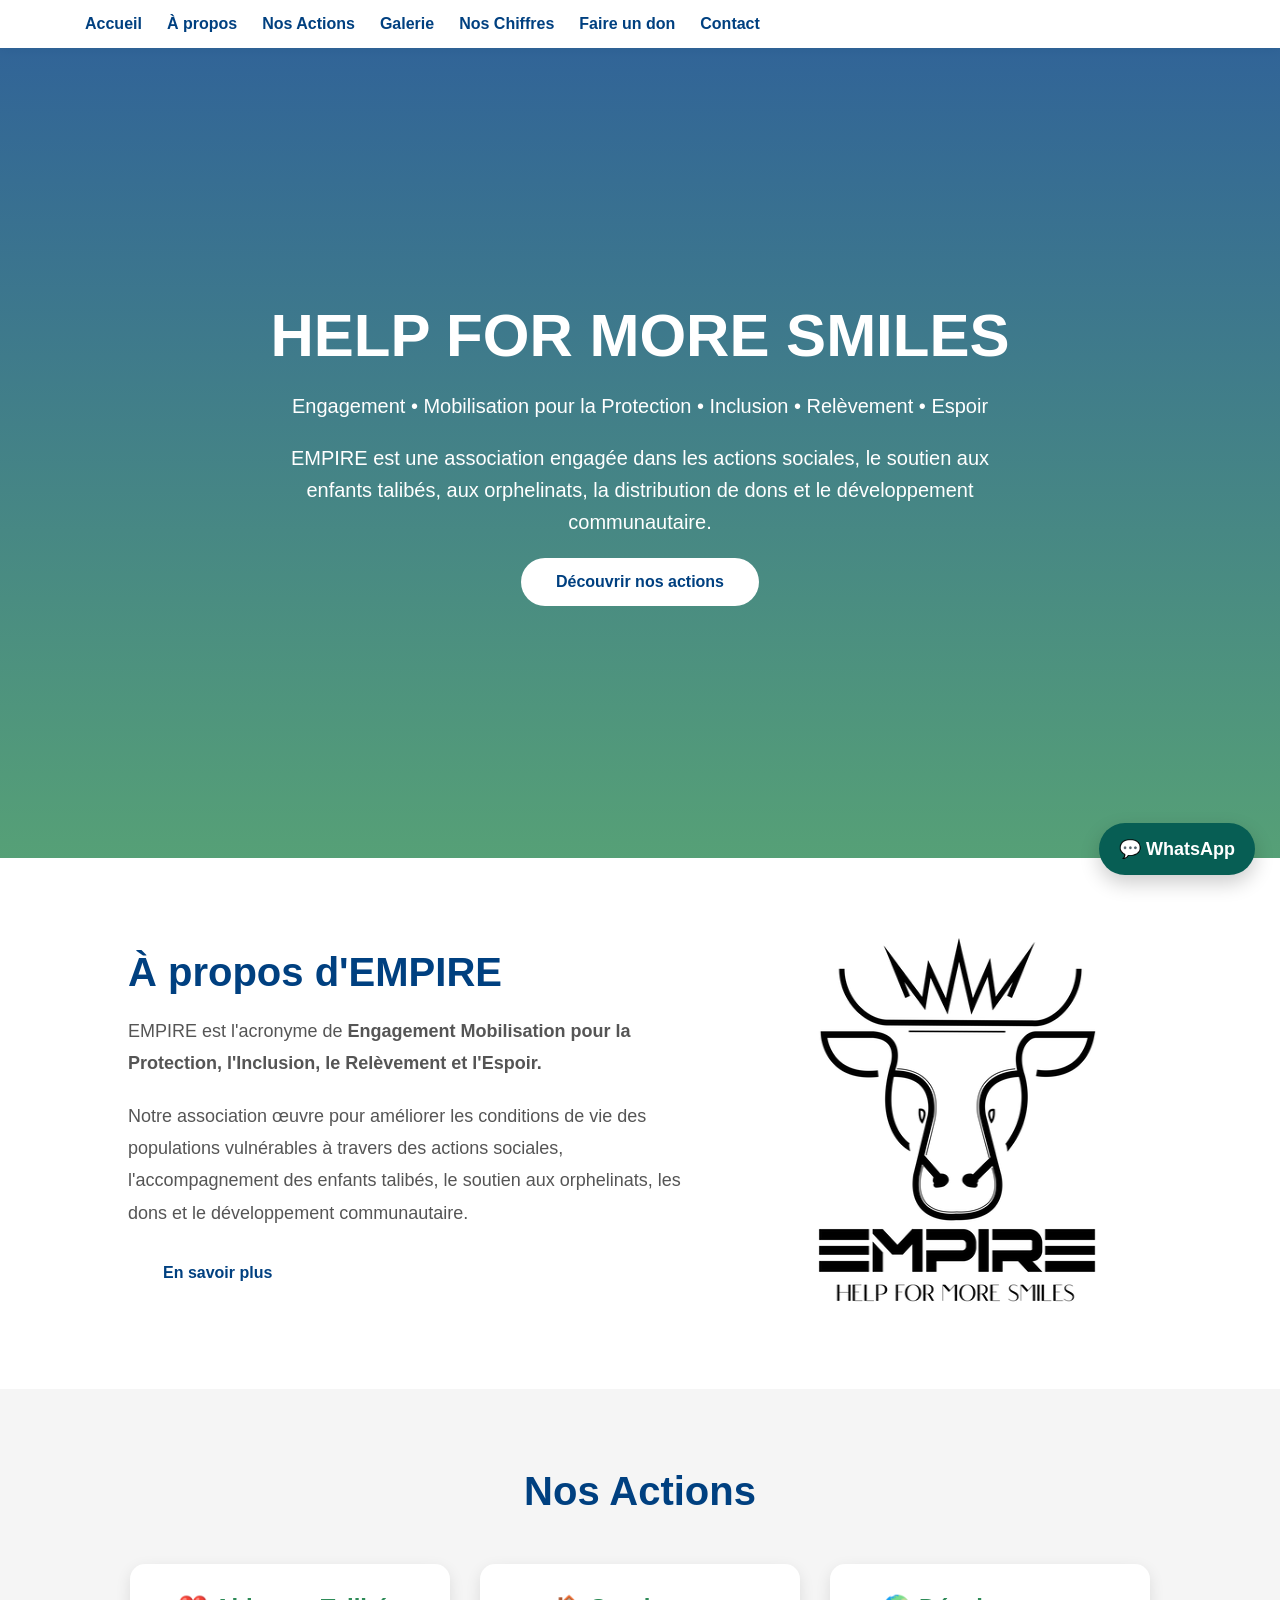
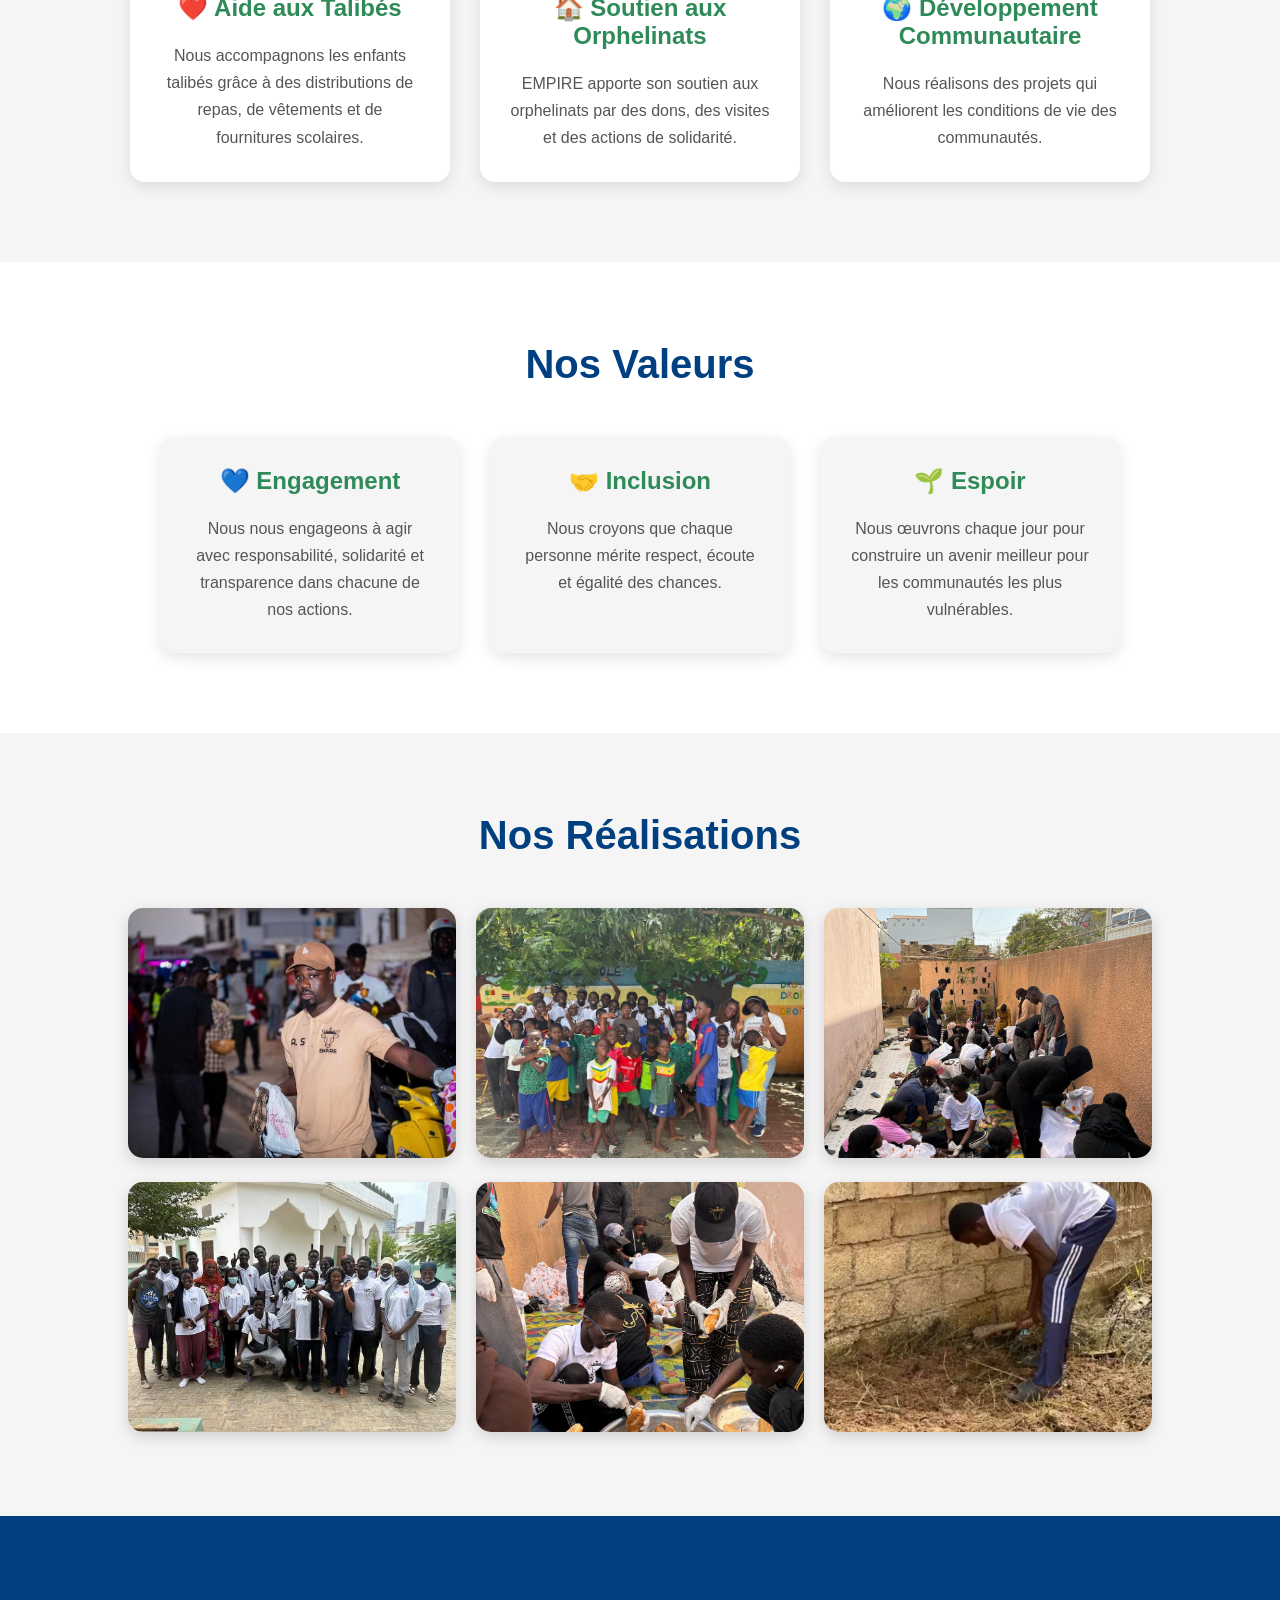
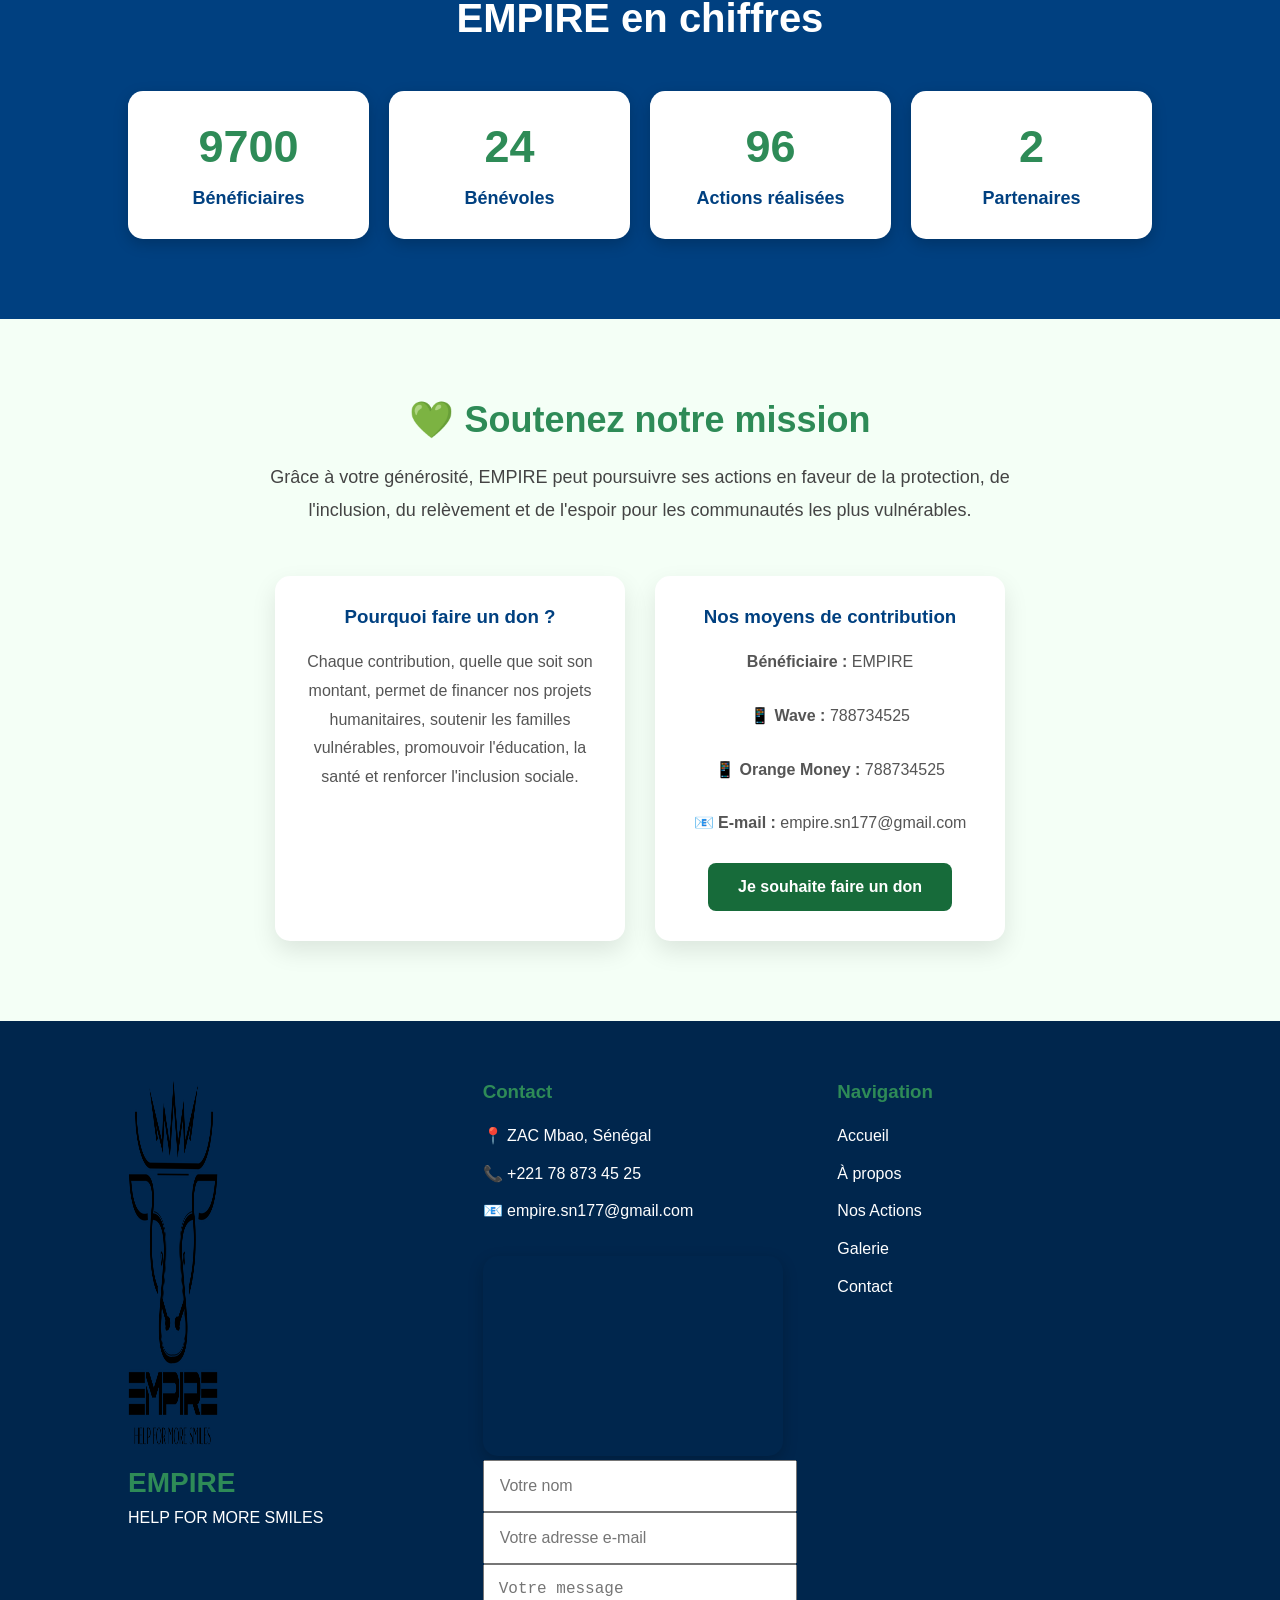
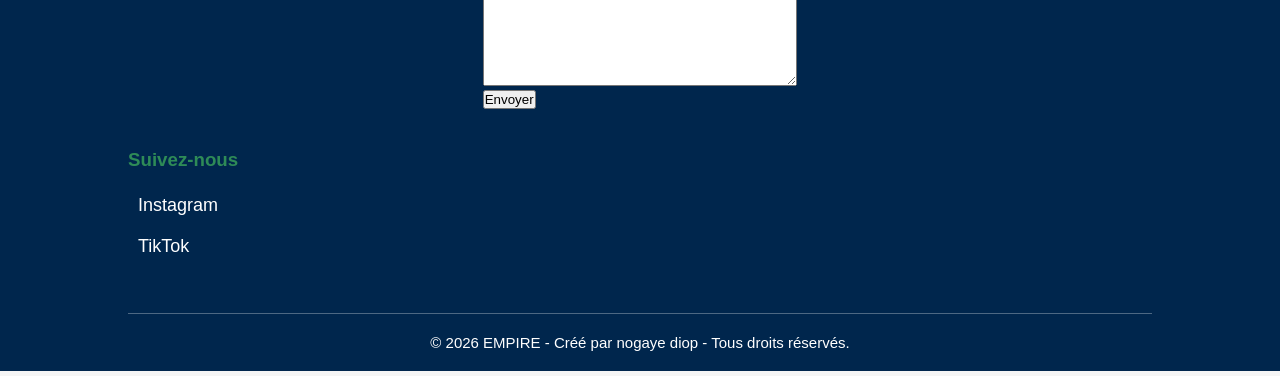
==== commit f6a15c58: "Optimisation du logo en WebP" ====
--- a/index.html
+++ b/index.html
@@ -20,7 +20,7 @@
 
 <meta property="og:description" content="EMPIRE agit pour l'inclusion, l'espoir et l'accompagnement des communautés vulnérables au Sénégal.">
 
-<meta property="og:image" content="images/logo.png">
+<meta property="og:image" content="images/logo.webp">
 
 <meta property="og:type" content="website">
 
@@ -30,7 +30,7 @@
 
 <meta name="robots" content="index, follow">
 
-    <link rel="icon" href="images/logo.png">
+    <link rel="icon" href="images/logo.webp">
 
     <link rel="stylesheet" href="css/style.css">
 
@@ -41,9 +41,6 @@
     <!-- En-tête -->
     <header>
 
-        <div class="logo">
-            <img src="images/logo.png" alt="Logo EMPIRE">
-        </div>
 
         <nav>
     <ul>
@@ -58,6 +55,8 @@
 </nav>
     </header>
 
+    <main> 
+
     <!-- Bannière principale -->
     <section id="accueil" class="hero">
 
@@ -106,7 +105,7 @@
 
         <div class="image">
 
-            <img src="images/logo.png" alt="Logo EMPIRE">
+            <img src="images/logo.webp" alt="Logo EMPIRE" width="300" height="367">
 
         </div>
 
@@ -194,27 +193,51 @@
     <div class="images-galerie">
 
         <a href="images/galerie/photo1.jpg.jpeg" class="galerie-item">
-            <img src="images/galerie/photo1.jpg.jpeg" alt="Photo 1">
+            <img src="images/galerie/photo1.jpg.jpeg"
+     alt="Photo 1"
+     width="960"
+     height="640"
+     loading="lazy">
         </a>
 
         <a href="images/galerie/photo2.jpg.jpeg" class="galerie-item">
-            <img src="images/galerie/photo2.jpg.jpeg" alt="Photo 2">
+            <img src="images/galerie/photo2.jpg.jpeg"
+     alt="Photo 2"
+     width="960"
+     height="540"
+     loading="lazy">
         </a>
 
         <a href="images/galerie/photo3.jpg.jpeg" class="galerie-item">
-            <img src="images/galerie/photo3.jpg.jpeg" alt="Photo 3">
+            <img src="images/galerie/photo3.jpg.jpeg"
+     alt="Photo 3"
+     width="960"
+     height="1280"
+     loading="lazy">
         </a>
 
         <a href="images/galerie/photo4.jpg.jpeg" class="galerie-item">
-            <img src="images/galerie/photo4.jpg.jpeg" alt="Photo 4">
+            <img src="images/galerie/photo4.jpg.jpeg"
+     alt="Photo 4"
+     width="960"
+     height="717"
+     loading="lazy">
         </a>
 
         <a href="images/galerie/photo5.jpg.jpeg" class="galerie-item">
-            <img src="images/galerie/photo5.jpg.jpeg" alt="Photo 5">
+            <img src="images/galerie/photo5.jpg.jpeg"
+     alt="Photo 5"
+     width="960"
+     height="1280"
+     loading="lazy">
         </a>
 
         <a href="images/galerie/photo6.jpg.jpeg" class="galerie-item">
-            <img src="images/galerie/photo6.jpg.jpeg" alt="Photo 6">
+            <img src="images/galerie/photo6.jpg.jpeg"
+     alt="Photo 6"
+     width="960"
+     height="1273"
+     loading="lazy">
         </a>
 
     </div>
@@ -301,6 +324,9 @@
     </div>
 
 </section>
+
+</main>
+
 <!-- FOOTER -->
 
 <footer id="contact">
@@ -309,8 +335,7 @@
 
         <div class="footer-logo">
 
-            <img src="images/logo.png" alt="Logo EMPIRE">
-
+            <img src="images/logo.webp" alt="Logo EMPIRE" width="300" height="367">
             <h3>EMPIRE</h3>
 
             <p>HELP FOR MORE SMILES</p>
--- a/css/style.css
+++ b/css/style.css
@@ -606,7 +606,7 @@
 
 .btn-don{
     display:inline-block;
-    background:#2E8B57;
+    background:#176B3A;
     color:white;
     text-decoration:none;
     padding:15px 30px;
@@ -626,7 +626,7 @@
     position:fixed;
     bottom:25px;
     right:25px;
-    background:#25D366;
+    background:#075E54;
     color:white;
     text-decoration:none;
     padding:15px 20px;
@@ -733,4 +733,17 @@
     margin-top:20px;
     box-shadow:0 5px 15px rgba(0,0,0,0.2);
 
+}
+/* ==========================
+   FORMULAIRE CONTACT ACCESSIBILITE
+========================== */
+
+.formulaire-contact input,
+.formulaire-contact textarea {
+
+    width:100%;
+    padding:15px;
+    font-size:16px;
+    box-sizing:border-box;
+
 }
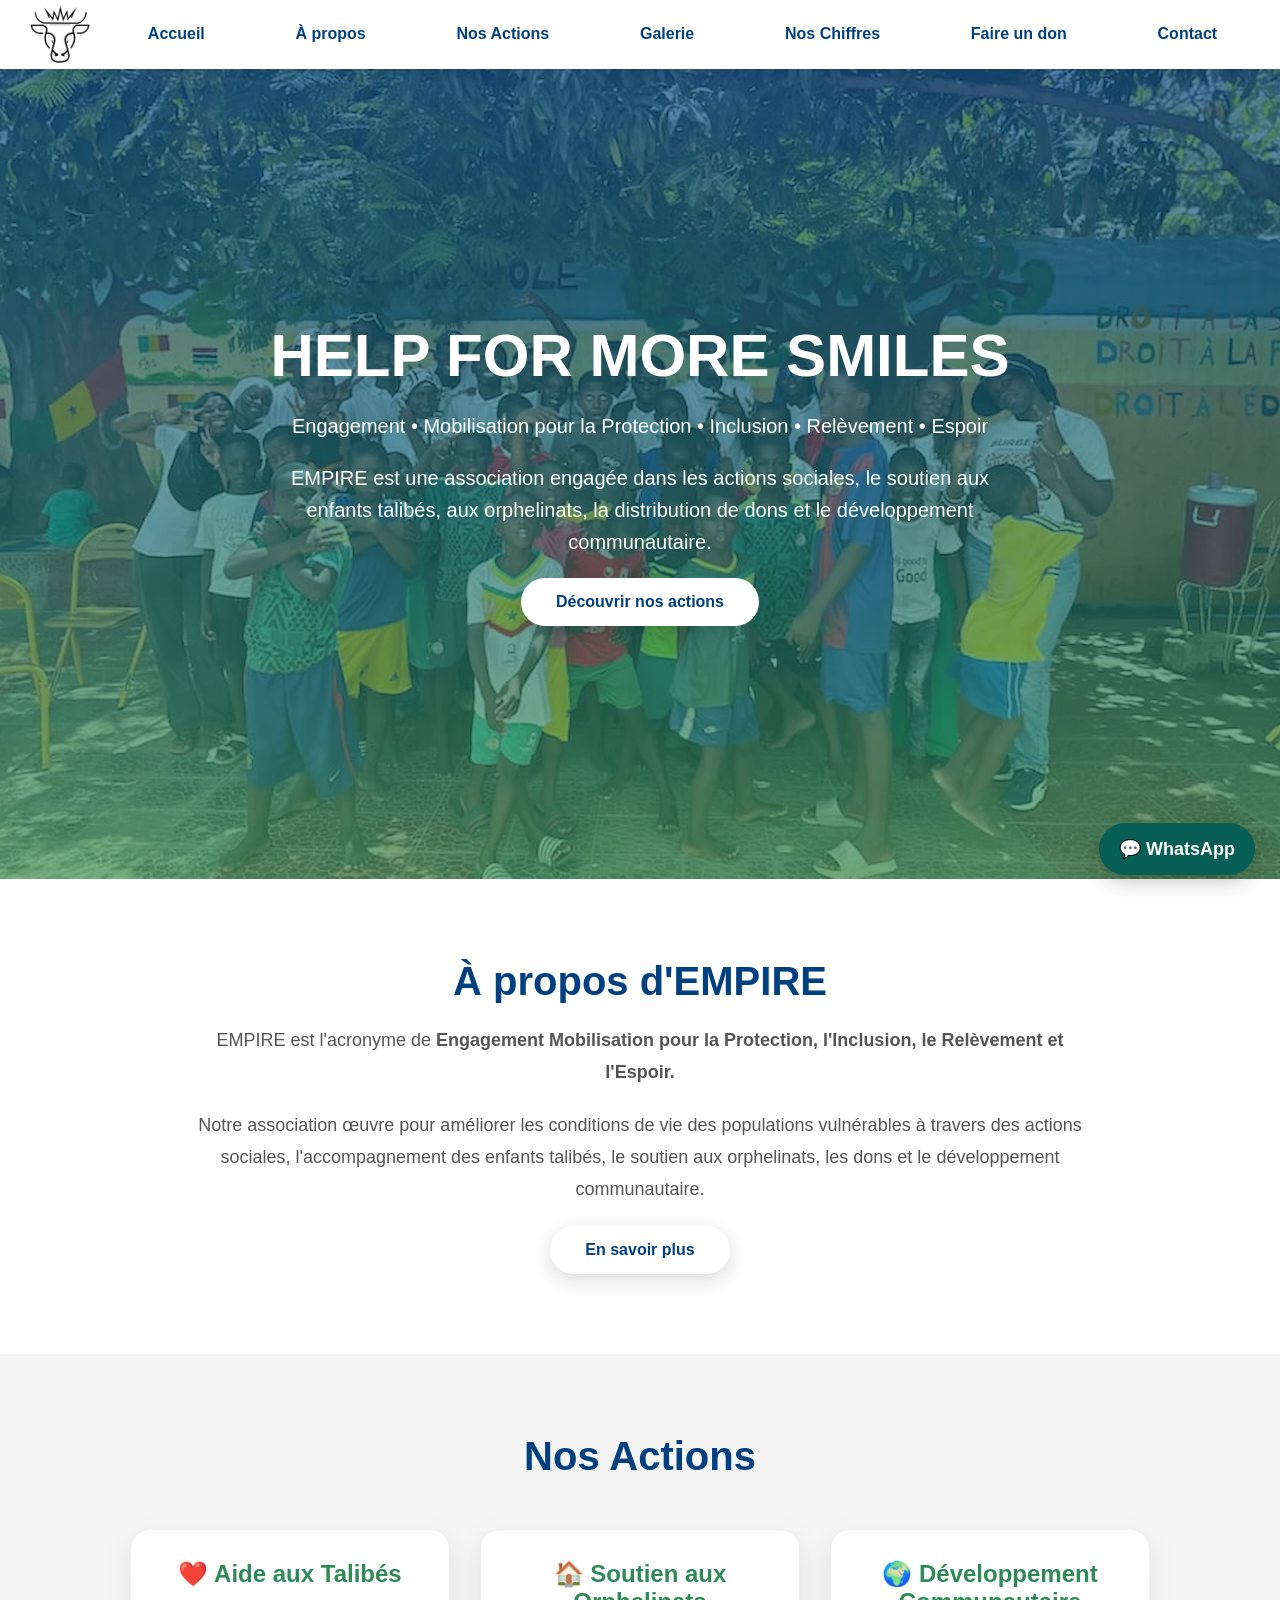
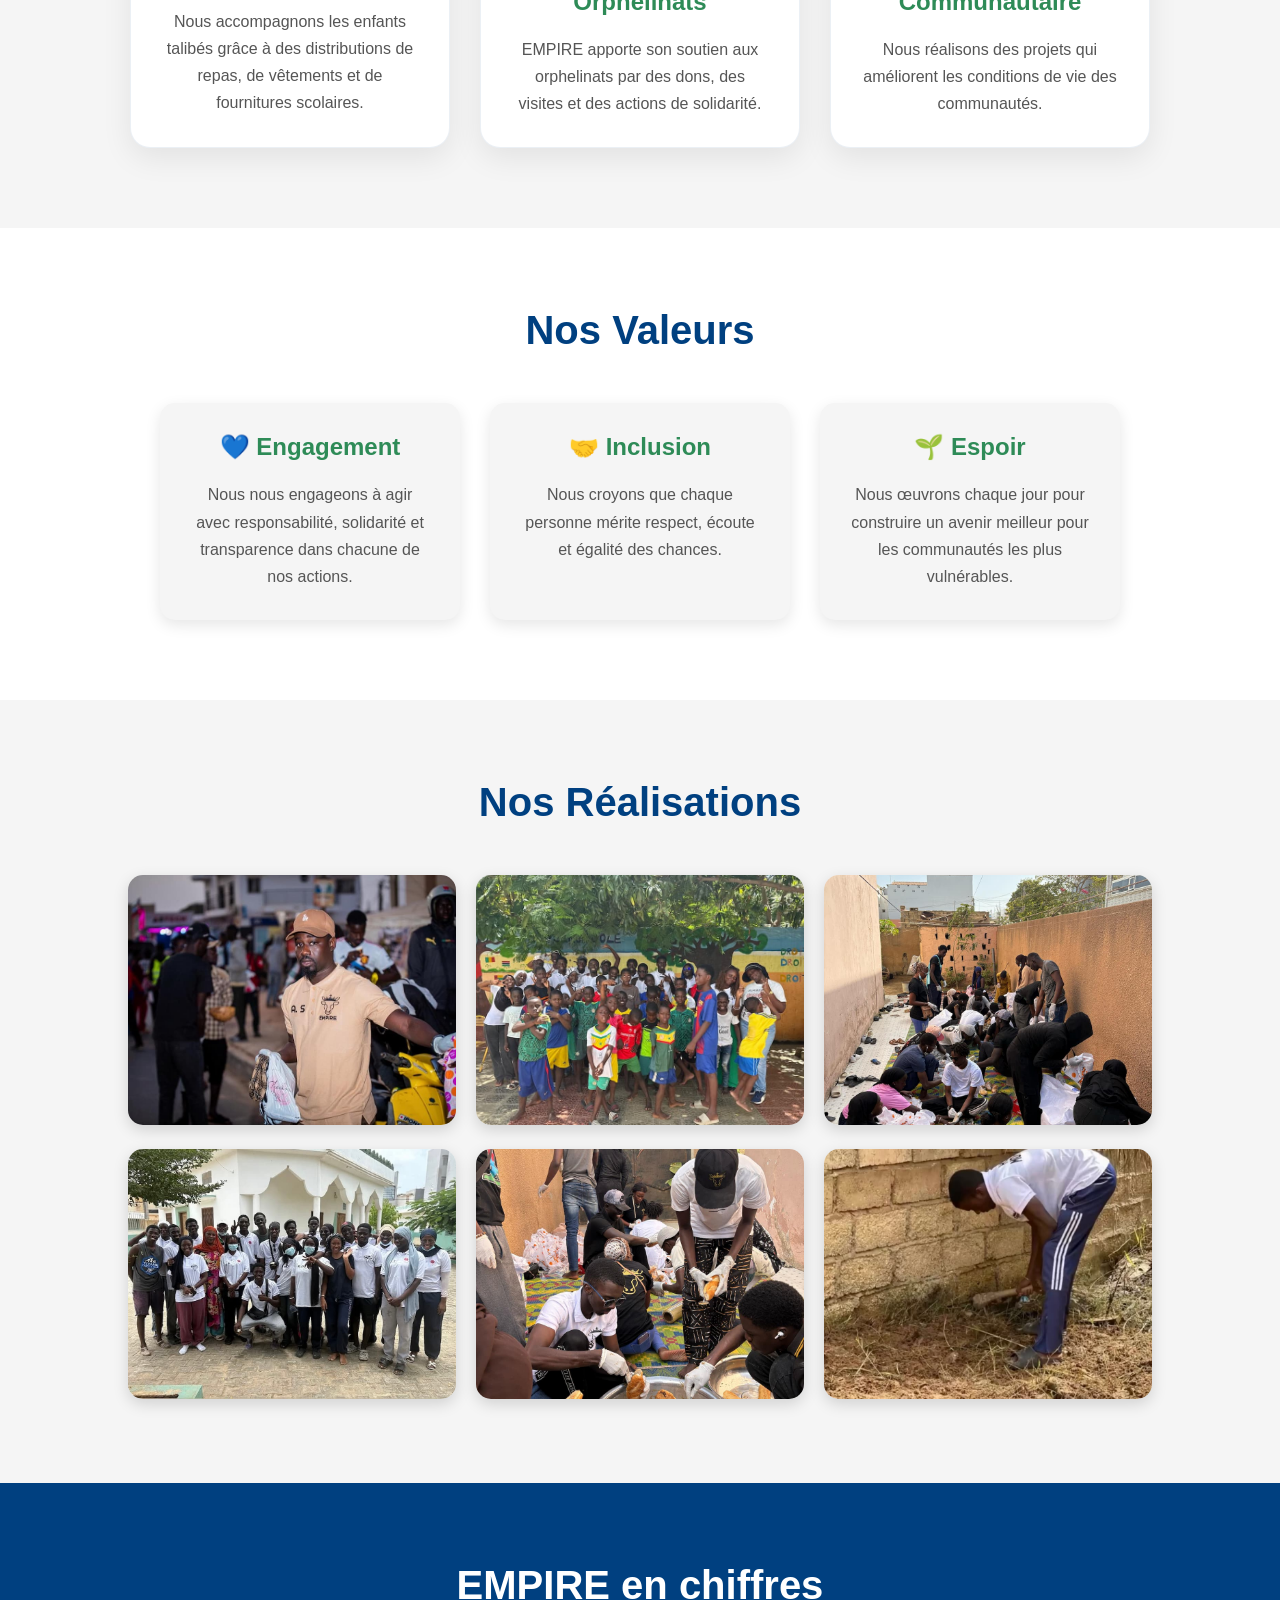
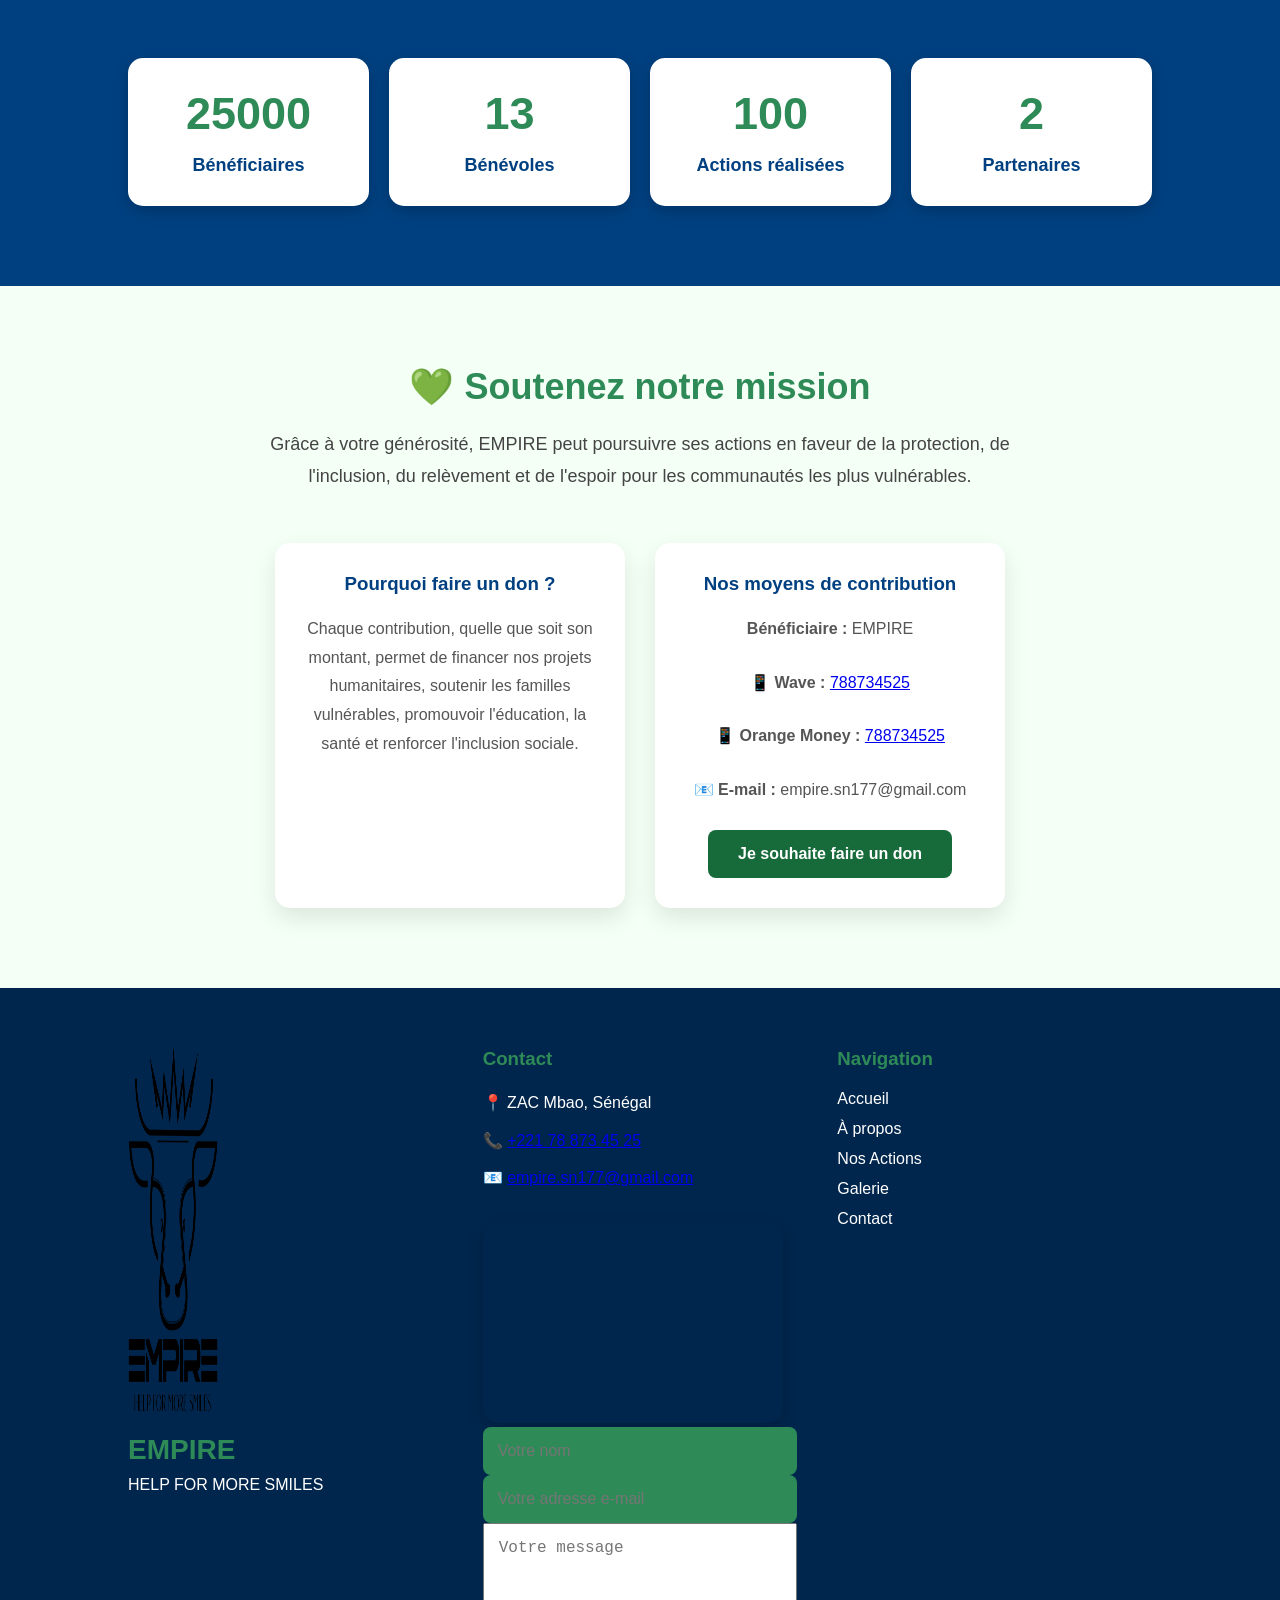
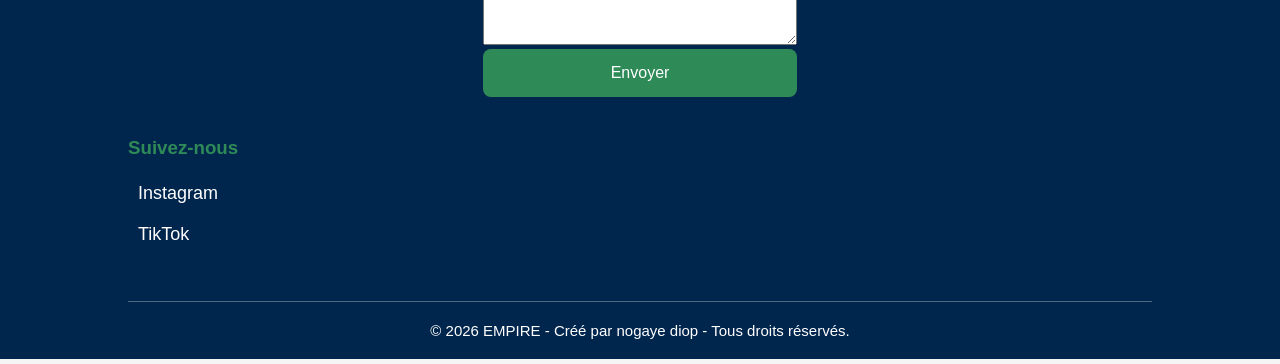
==== commit e8526d6d: "Nettoyage final du site et optimisation des fichiers" ====
--- a/index.html
+++ b/index.html
@@ -32,28 +32,35 @@
 
     <link rel="icon" href="images/logo.webp">
 
+    <link rel="preload" as="image" href="images/hero.webp" fetchpriority="high">
     <link rel="stylesheet" href="css/style.css">
 
 </head>
 
 <body>
 
-    <!-- En-tête -->
-    <header>
-
-
-        <nav>
-    <ul>
-        <li><a href="#accueil">Accueil</a></li>
-        <li><a href="#apropos">À propos</a></li>
-        <li><a href="#actions">Nos Actions</a></li>
-        <li><a href="#galerie">Galerie</a></li>
-        <li><a href="#chiffres">Nos Chiffres</a></li>
-        <li><a href="#don">Faire un don</a></li>
-        <li><a href="#contact">Contact</a></li>
-    </ul>
-</nav>
-    </header>
+   <!-- En-tête -->
+<header>
+
+    <nav>
+
+        <a href="#accueil" class="logo">
+            <img src="images/logo-header.webp" alt="Logo EMPIRE" width="60" height="60">
+        </a>
+
+        <ul>
+            <li><a href="#accueil">Accueil</a></li>
+            <li><a href="#apropos">À propos</a></li>
+            <li><a href="#actions">Nos Actions</a></li>
+            <li><a href="#galerie">Galerie</a></li>
+            <li><a href="#chiffres">Nos Chiffres</a></li>
+            <li><a href="#don">Faire un don</a></li>
+            <li><a href="#contact">Contact</a></li>
+        </ul>
+
+    </nav>
+
+</header> 
 
     <main> 
 
@@ -72,10 +79,10 @@
         développement communautaire.
     </p>
 
-    <a href="#" class="btn">Découvrir nos actions</a>
-
-</section>
-    <!-- A PROPOS -->
+    <a href="#actions" class="btn">Découvrir nos actions</a>
+
+</section>
+    
 <!-- A PROPOS -->
 
 <section id="apropos" class="apropos">
@@ -99,20 +106,14 @@
                 orphelinats, les dons et le développement communautaire.
             </p>
 
-            <a href="#" class="btn">En savoir plus</a>
-
-        </div>
-
-        <div class="image">
-
-            <img src="images/logo.webp" alt="Logo EMPIRE" width="300" height="367">
-
-        </div>
-
-    </div>
-
-</section>
-<!-- NOS ACTIONS -->
+            <a href="#actions" class="btn">En savoir plus</a>
+
+        </div>
+
+
+    </div>
+
+</section>
 
 <!-- NOS ACTIONS -->
 
@@ -151,7 +152,7 @@
 </section>
 <!-- NOS VALEURS -->
 
-<section class="valeurs">
+<section id="valeurs" class="valeurs">
 
     <h2>Nos Valeurs</h2>
 
@@ -184,6 +185,7 @@
     </div>
 
 </section>
+
 <!-- GALERIE -->
 
 <section id="galerie" class="galerie">
@@ -194,58 +196,55 @@
 
         <a href="images/galerie/photo1.jpg.jpeg" class="galerie-item">
             <img src="images/galerie/photo1.jpg.jpeg"
-     alt="Photo 1"
-     width="960"
-     height="640"
-     loading="lazy">
+                 alt="Photo 1"
+                 width="960"
+                 height="640"
+                 loading="lazy">
         </a>
 
         <a href="images/galerie/photo2.jpg.jpeg" class="galerie-item">
             <img src="images/galerie/photo2.jpg.jpeg"
-     alt="Photo 2"
-     width="960"
-     height="540"
-     loading="lazy">
+                 alt="Photo 2"
+                 width="960"
+                 height="540"
+                 loading="lazy">
         </a>
 
         <a href="images/galerie/photo3.jpg.jpeg" class="galerie-item">
             <img src="images/galerie/photo3.jpg.jpeg"
-     alt="Photo 3"
-     width="960"
-     height="1280"
-     loading="lazy">
+                 alt="Photo 3"
+                 width="960"
+                 height="1280"
+                 loading="lazy">
         </a>
 
         <a href="images/galerie/photo4.jpg.jpeg" class="galerie-item">
             <img src="images/galerie/photo4.jpg.jpeg"
-     alt="Photo 4"
-     width="960"
-     height="717"
-     loading="lazy">
+                 alt="Photo 4"
+                 width="960"
+                 height="717"
+                 loading="lazy">
         </a>
 
         <a href="images/galerie/photo5.jpg.jpeg" class="galerie-item">
             <img src="images/galerie/photo5.jpg.jpeg"
-     alt="Photo 5"
-     width="960"
-     height="1280"
-     loading="lazy">
+                 alt="Photo 5"
+                 width="960"
+                 height="1280"
+                 loading="lazy">
         </a>
 
         <a href="images/galerie/photo6.jpg.jpeg" class="galerie-item">
             <img src="images/galerie/photo6.jpg.jpeg"
-     alt="Photo 6"
-     width="960"
-     height="1273"
-     loading="lazy">
-        </a>
-
-    </div>
-
-</section>
-
-<!-- GALERIE -->
-
+                 alt="Photo 6"
+                 width="960"
+                 height="1273"
+                 loading="lazy">
+        </a>
+
+    </div>
+
+</section>
 
 <!-- NOS CHIFFRES -->
 
@@ -256,7 +255,7 @@
     <div class="cartes-chiffres">
 
         <div class="carte-chiffre">
-            <h3 class="compteur" data-cible="10000">0</h3>
+            <h3 class="compteur" data-cible="50000">0</h3>
             <p>Bénéficiaires</p>
         </div>
 
@@ -266,7 +265,7 @@
         </div>
 
         <div class="carte-chiffre">
-            <h3 class="compteur" data-cible="100">0</h3>
+            <h3 class="compteur" data-cible="200">0</h3>
             <p>Actions réalisées</p>
         </div>
 
@@ -277,7 +276,9 @@
 
     </div>
 
-</section>
+</section> 
+
+<!-- FAIRE UN DON -->
 <section id="don" class="don">
 
     <h2>💚 Soutenez notre mission</h2>
@@ -309,9 +310,15 @@
 
 <p><strong>Bénéficiaire :</strong> EMPIRE</p>
 
-<p><strong>📱 Wave :</strong> 788734525</p>
-
-<p><strong>📱 Orange Money :</strong> 788734525</p>
+<p>
+    <strong>📱 Wave :</strong>
+    <a href="tel:788734525">788734525</a>
+</p>
+
+<p>
+    <strong>📱 Orange Money :</strong>
+    <a href="tel:788734525">788734525</a>
+</p>
 
 <p><strong>📧 E-mail :</strong> empire.sn177@gmail.com</p>
 
@@ -348,9 +355,19 @@
 
     <p>📍 ZAC Mbao, Sénégal</p>
 
-    <p>📞 +221 78 873 45 25</p>
-
-    <p>📧 empire.sn177@gmail.com</p>
+    <p>
+📞
+<a href="tel:+221788734525">
++221 78 873 45 25
+</a>
+</p>
+
+    <p>
+📧
+<a href="mailto:empire.sn177@gmail.com">
+empire.sn177@gmail.com
+</a>
+</p>
 
     <iframe 
         src="https://www.google.com/maps?q=ZAC%20Mbao%20Sénégal&output=embed"
@@ -379,26 +396,30 @@
 
             <h3>Navigation</h3>
 
-            <p>Accueil</p>
-
-            <p>À propos</p>
-
-            <p>Nos Actions</p>
-
-            <p>Galerie</p>
-
-            <p>Contact</p>
+            <a href="#accueil">Accueil</a>
+
+<a href="#apropos">À propos</a>
+
+<a href="#actions">Nos Actions</a>
+
+<a href="#galerie">Galerie</a>
+
+<a href="#contact">Contact</a>
 
         </div>
 <div class="footer-reseaux">
 
     <h3>Suivez-nous</h3>
 
-    <a href="https://www.instagram.com/empire__221" target="_blank">
+    <a href="https://www.instagram.com/empire__221"
+   target="_blank"
+   rel="noopener noreferrer">
         <i class="fab fa-instagram"></i> Instagram
     </a>
 
-    <a href="https://www.tiktok.com/@empire_sn" target="_blank">
+    <a href="https://www.tiktok.com/@empire_sn"
+   target="_blank"
+   rel="noopener noreferrer">
         <i class="fab fa-tiktok"></i> TikTok
     </a>
 
@@ -412,13 +433,18 @@
     </p>
 
 </footer>
+
+<!-- BOUTON WHATSAPP -->
 <a href="https://wa.me/221768137713"
    class="whatsapp"
-   target="_blank">
+   target="_blank"
+   rel="noopener noreferrer">
 
     💬 WhatsApp
 
 </a>
+
+<!-- LIGHTBOX GALERIE -->
 
 <div class="lightbox">
 
--- a/css/style.css
+++ b/css/style.css
@@ -25,30 +25,50 @@
 ========================== */
 
 header {
+    position: sticky;
+    top: 0;
+    z-index: 1000;
+
     display: flex;
     justify-content: space-between;
     align-items: center;
-    background: white;
-    padding: 15px 60px;
+
+    background: rgba(255,255,255,0.95);
+    backdrop-filter: blur(10px);
+
+    padding: 6px 30px;
+
     box-shadow: 0 2px 10px rgba(0,0,0,0.1);
 }
 
+nav {
+    width:100%;
+    display:flex;
+    align-items:center;
+}
+nav ul{
+    display:flex;
+    align-items:center;
+    justify-content:space-around;
+    flex:1;
+    list-style:none;
+}
+
 /* ==========================
    LOGO
 ========================== */
 
 .logo img {
-    width: 90px;
+    width: 60px;
+    height: auto;
+    display: block;
 }
 
 /* ==========================
    MENU DE NAVIGATION
 ========================== */
 
-nav ul {
-    display: flex;
-    list-style: none;
-}
+
 
 nav ul li {
     margin-left: 25px;
@@ -91,8 +111,13 @@
 ========================== */
 
 .hero {
-    background: linear-gradient(rgba(0,64,128,0.8), rgba(46,139,87,0.8));
-    height: 90vh;
+   background:
+linear-gradient(rgba(0,64,128,0.65), rgba(46,139,87,0.65)),
+url("../images/hero.webp");
+background-size: cover;
+background-position: center;
+background-repeat: no-repeat;
+    min-height: 90vh;
     display: flex;
     flex-direction: column;
     justify-content: center;
@@ -124,14 +149,17 @@
     color: #004080;
     padding: 15px 35px;
     text-decoration: none;
-    border-radius: 30px;
+    border-radius: 50px;
     font-weight: bold;
-    transition: 0.3s;
+    transition: all 0.3s ease;
+    box-shadow: 0 6px 20px rgba(0, 0, 0, 0.15);
 }
 
 .btn:hover {
     background: #2E8B57;
     color: white;
+    transform: translateY(-3px);
+    box-shadow: 0 10px 25px rgba(0, 0, 0, 0.25);
 }
 /* ==========================
    SECTION A PROPOS
@@ -144,13 +172,15 @@
 
 .conteneur{
     display:flex;
-    justify-content:space-between;
+    justify-content:center;
     align-items:center;
-    gap:50px;
 }
 
 .texte{
-    width:60%;
+    width:100%;
+    max-width:900px;
+    margin:auto;
+    text-align:center;
 }
 
 .texte h2{
@@ -166,14 +196,7 @@
     color:#555;
 }
 
-.image{
-    width:40%;
-    text-align:center;
-}
-
-.image img{
-    width:280px;
-}
+
 /* ==========================
    SECTION NOS ACTIONS
 ========================== */
@@ -201,13 +224,15 @@
     background:white;
     width:320px;
     padding:30px;
-    border-radius:15px;
-    box-shadow:0 5px 15px rgba(0,0,0,0.1);
-    transition:0.3s;
+    border-radius:20px;
+    box-shadow:0 10px 30px rgba(0,0,0,0.08);
+    transition:all 0.35s ease;
+    border:1px solid rgba(0,64,128,0.08);
 }
 
 .carte:hover{
-    transform:translateY(-10px);
+    transform:translateY(-12px);
+    box-shadow:0 20px 40px rgba(0,0,0,0.18);
 }
 
 .carte h3{
@@ -253,7 +278,7 @@
 }
 
 .valeur:hover{
-    transform:scale(1.05);
+    transform:translateY(-10px);
 }
 
 .valeur h3{
@@ -401,6 +426,17 @@
     border:none;
     border-top:1px solid rgba(255,255,255,0.3);
 }
+.footer-liens a{
+    display:block;
+    color:white;
+    text-decoration:none;
+    margin-bottom:12px;
+    transition:0.3s;
+}
+
+.footer-liens a:hover{
+    color:#2E8B57;
+}
 
 .copyright{
     text-align:center;
@@ -447,14 +483,8 @@
         overflow-x:hidden;
     }
 
-    .menu{
-        flex-direction:column;
-        text-align:center;
-    }
-
-    .menu a{
-        margin:10px 0;
-    }
+
+    
 
     .hero{
         padding:60px 20px;
@@ -468,17 +498,21 @@
         font-size:18px;
     }
 
-    .cartes-actions,
-    .cartes-valeurs{
-        flex-direction:column;
-        align-items:center;
-    }
-
-    .carte-action,
-    .valeur{
-        width:90%;
-        margin-bottom:20px;
-    }
+    .cartes,
+.cartes-valeurs{
+    flex-direction:column;
+    align-items:center;
+}
+
+.carte,
+.valeur{
+    width:90%;
+    margin-bottom:20px;
+}
+.cartes-chiffres{
+    flex-direction:column;
+    align-items:center;
+}
 
     .images-galerie{
         grid-template-columns:1fr;
@@ -489,12 +523,30 @@
         height:auto;
     }
 
-    .footer{
-        flex-direction:column;
-        text-align:center;
-    }
-
-}
+    .footer-conteneur{
+    flex-direction:column;
+    align-items:center;
+    text-align:center;
+}
+    .apropos{
+    padding:50px 20px;
+}
+
+.texte h2{
+    font-size:30px;
+}
+
+.texte p{
+    font-size:16px;
+    line-height:1.7;
+}
+.don-conteneur{
+    flex-direction:column;
+    align-items:center;
+}
+
+}
+
 /* ==========================
    ANIMATIONS DU SITE
 ========================== */
@@ -518,37 +570,7 @@
 }
 
 
-/* Effet sur les cartes */
-
-.carte-action,
-.valeur{
-    transition:0.4s;
-}
-
-
-.carte-action:hover,
-.valeur:hover{
-    transform:translateY(-10px);
-}
-
-
-/* Effet zoom sur les images */
-
-.images-galerie img{
-    transition:0.4s;
-}
-
-
-.images-galerie img:hover{
-    transform:scale(1.08);
-}
-/* ==========================
-   DEFILEMENT FLUIDE
-========================== */
-
-html{
-    scroll-behavior: smooth;
-}
+
 /* ==========================
    SECTION FAIRE UN DON
 ========================== */
@@ -739,6 +761,25 @@
 ========================== */
 
 .formulaire-contact input,
+.formulaire-contact button{
+
+    width:100%;
+    padding:15px;
+    background:#2E8B57;
+    color:white;
+    border:none;
+    border-radius:8px;
+    font-size:16px;
+    cursor:pointer;
+    transition:0.3s;
+
+}
+
+.formulaire-contact button:hover{
+
+    background:#004080;
+
+}
 .formulaire-contact textarea {
 
     width:100%;
